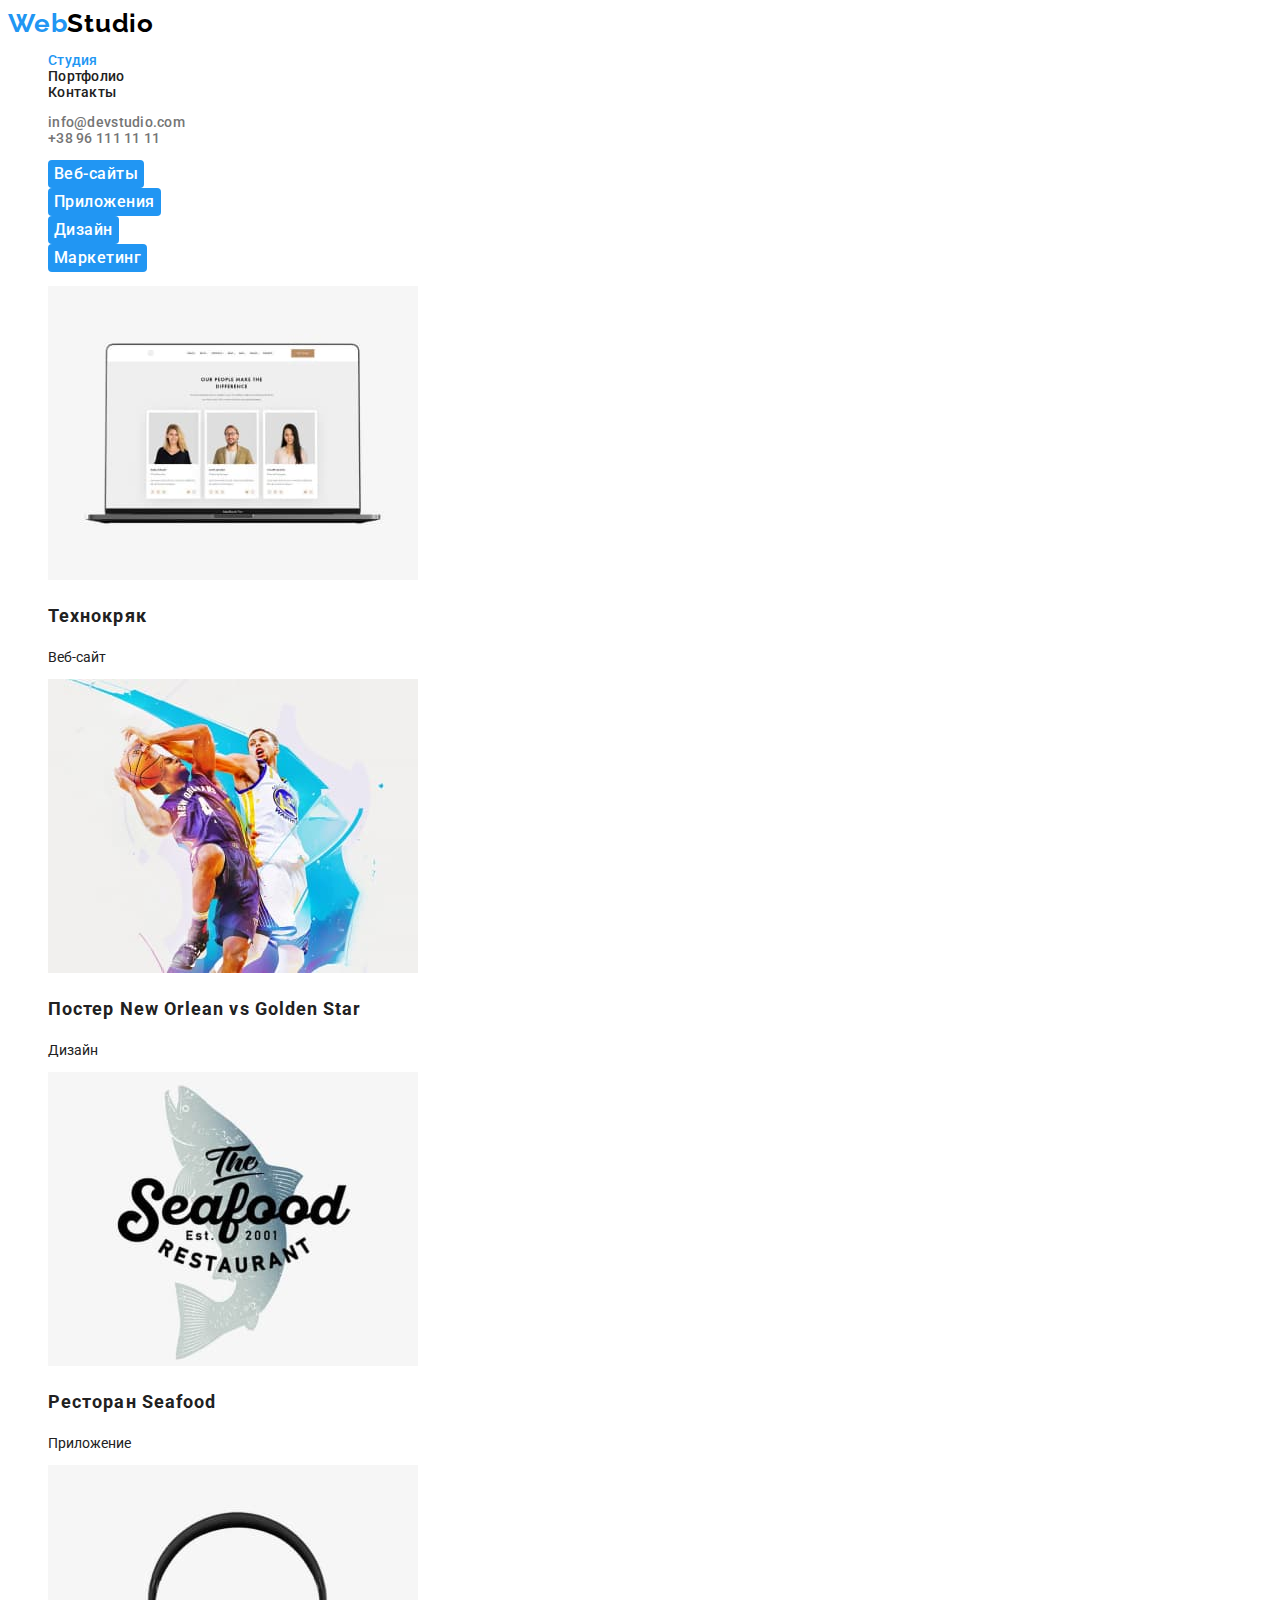
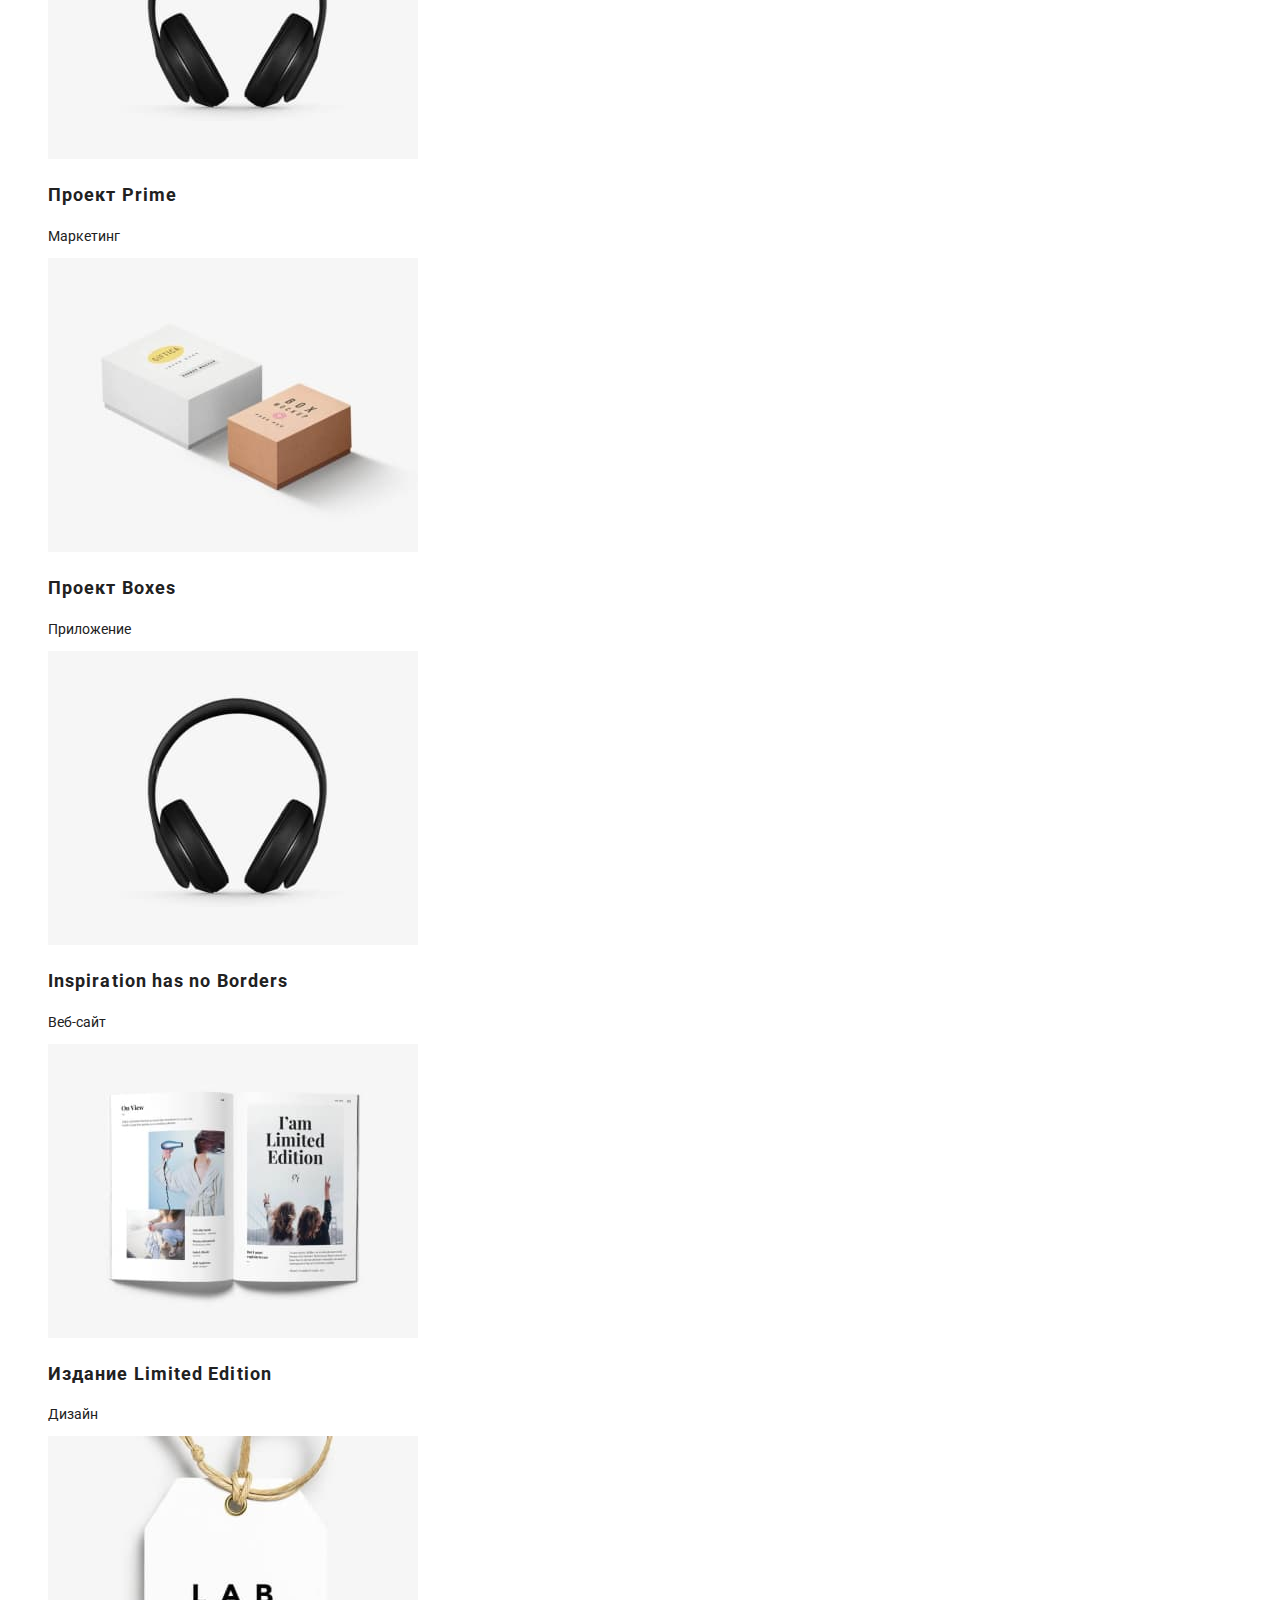
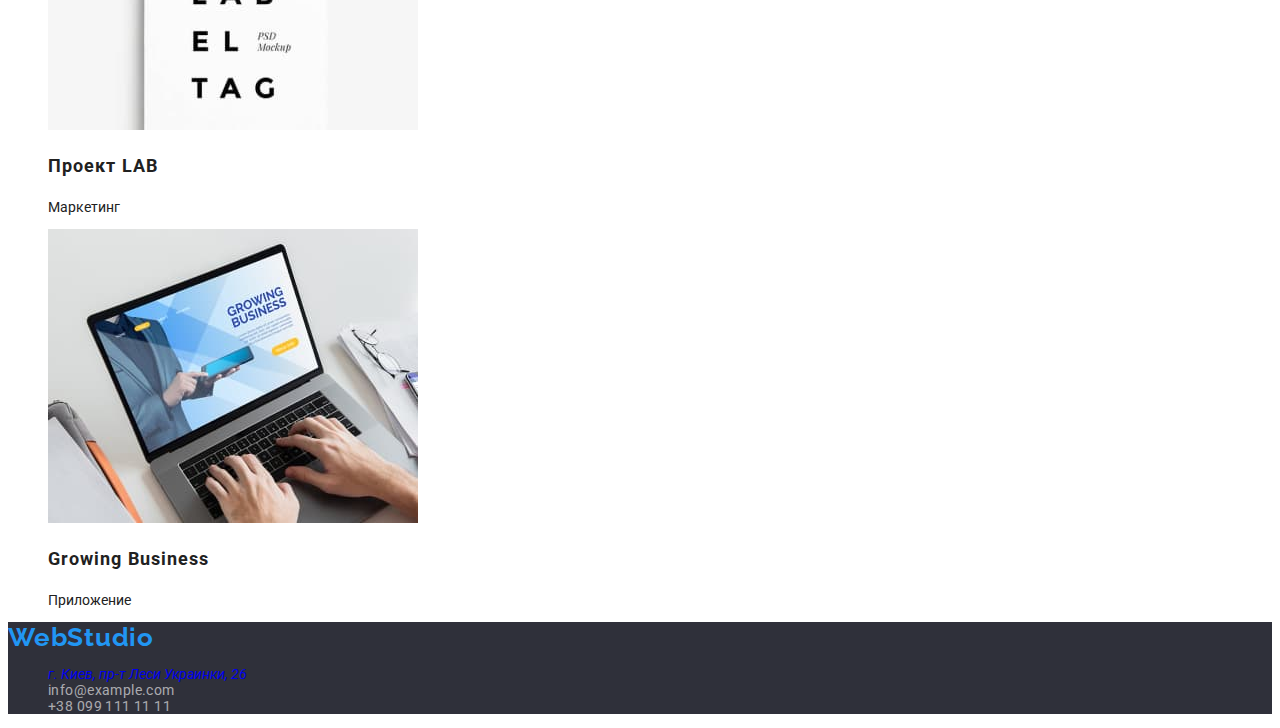
==== portfolio.html @ 606240d0 "hw" ====
<!DOCTYPE html>
<html lang="ru">
<head>
<meta charset="UTF-8">
<meta http-equiv="X-UA-Compatible" content="IE=edge">
<meta name="viewport" content="width=device-width, initial-scale=1.0">
<title>WebStudio</title>
<link rel="preconnect" href="https://fonts.googleapis.com">
<link rel="preconnect" href="https://fonts.gstatic.com" crossorigin>
<link href="https://fonts.googleapis.com/css2?family=Raleway:wght@700&family=Roboto:wght@400;500;700;900&display=swap"
    rel="stylesheet">

<link rel="stylesheet" href="./css/styles.css">
</head>
<body>
    <!--Header-->
<header class="page-heder">
        <nav class="page-nav">
            <a class="link logo" href="" lang="en">Web<span class="logo-color">Studio</span></a>
            <ul class="menu list">
                <li class="menu-item">
                    <a class="menu-link link current" href="./index.html">Студия</a>
                </li>
                <li class="menu-item">
                    <a class="menu-link link" href="./portfolio.html">Портфолио</a>
                </li>
                <li class="menu-item">
                    <a class="menu-link link" href="">Контакты</a>
                </li>
            </ul>
        </nav>
        <ul class="list">
            <li class=""><a class="contact link" href="mailto:info@devstudio.com">info@devstudio.com</a></li>
            <li class=""><a class="contact link" href="tel:38961111111">+38 96 111 11 11</a></li>
        </ul>
</header>
<!-- ========== PORTFOLIO ==========-->
    <main>
        <section>
            <h1 hidden>portfolio</h1>
            <ul class="list">
                <li><button type="button" class="current push-button">Веб-сайты</button></li>
                <li><button type="button" class="current push-button">Приложения</button></li>
                <li><button type="button" class="current push-button">Дизайн</button></li>
                <li><button type="button" class="current push-button">Маркетинг</button></li>
            </ul>
            <ul class="list">
                <li class="portfolio-blocks">
                    <img src="./images/our_services/web_site_techno_kryak.jpg" alt="Веб-сайт Технокряк" width="370" height="294">
                    <h2 class="portfolio-list">Технокряк</h2>
                    <p class="portfolio-type">Веб-сайт</p>
                </li>
                <li class="portfolio-blocks">
                    <img src="./images/our_services/design_poster_basket.jpg" alt="Постер баскетбол" width="370"
                        height="294">
                    <h2 class="portfolio-list">Постер New Orlean vs Golden Star</h2>
                    <p class="portfolio-type">Дизайн</p>
                </li>
                <li class="portfolio-blocks">
                    <img src="./images/our_services/project_restorant_seafood.jpg" alt="Ресторан Сиафуд" width="370" height="294">
                    <h2 class="portfolio-list">Ресторан Seafood</h2>
                    <p class="portfolio-type">Приложение</p>
                </li>
                <li class="portfolio-blocks">
                    <img src="./images/our_services/marketing_project_prime.jpg" alt="Проект Прайм" width="370" height="294">
                    <h2 class="portfolio-list">Проект Prime</h2>
                    <p class="portfolio-type">Маркетинг</p>
                </li>
                <li class="portfolio-blocks">
                    <img src="./images/our_services/project_boxes.jpg" alt="Проект Боксис" width="370" height="294">
                    <h2 class="portfolio-list">Проект Boxes</h2>
                    <p class="portfolio-type">Приложение</p>
                </li>
                <li class="portfolio-blocks">
                    <img src="./images/our_services/marketing_project_prime.jpg" alt="Сайт Вдохновение" width="370"
                        height="294">
                    <h2 class="portfolio-list">Inspiration has no Borders</h2>
                    <p class="portfolio-type">Веб-сайт</p>
                </li>
                <li class="portfolio-blocks">
                    <img src="./images/our_services/design_edition_limited.jpg" alt="Книга Лимитед Едишин" width="370" height="294">
                    <h2 class="portfolio-list">Издание Limited Edition</h2>
                    <p class="portfolio-type">Дизайн</p>
                </li>
                <li class="portfolio-blocks">
                    <img src="./images/our_services/marketing_project_lab.jpg" alt="Проект Лаб" width="370" height="294">
                    <h2 class="portfolio-list">Проект LAB</h2>
                    <p class="portfolio-type">Маркетинг</p>
                </li>
                <li class="portfolio-blocks">
                    <img src="./images/our_services/project_growing_business.jpg" alt="Приложение для бизнес" width="370"
                        height="294">
                    <h2 class="portfolio-list">Growing Business</h2>
                    <p class="portfolio-type">Приложение</p>
                </li>
            </ul>
        </section>
    </main>
    <footer class="page-footer">
        <a class="link logo" href="./index.html" lang="en">Web<span class="studio-white">Studio</span></a>
        <address class="address-components">
            <ul class="list">
                <li><a class="footer-address link" href="https://goo.gl/maps/ySgqBW9JZVTuz7Hg9" target="_blank"
                        rel="noopener noreferrer">г.
                        Киев, пр-т Леси
                        Украинки, 26</a></li>
                <li><a class="contact-footer link" href="mailto:info@example.com">info@example.com</a></li>
                <li><a class="contact-footer link" href="tel:+380991111111">+38 099 111 11 11</a></li>
            </ul>
        </address>
    </footer>
</body>

</html>
---- css/styles.css ----
:root { 
    --fon-color:#2196F3;
   --tekst-color:#212121;
  --coment-color:#757575;
  --hero-color: #2F303A;
  --title-color: #FFFFFF;
}
.list {
    list-style: none;
}
.link {
    text-decoration: none;
}
body {
    font-family: "Roboto", sans-serif;
    font-size: 14px;
    color: #212121;
}
   /*=========Header=====*/
.logo {
    font-family: 'Raleway', sans-serif;
    font-weight: 700;
    font-size: 26px;
    line-height: 1,19px;
    
    letter-spacing: 0.03em;
    color:var(--fon-color);
}
.logo-color {
    color:#000000
}
.menu-link{
    font-weight: 500;
    line-height: 1,14px;
    letter-spacing: 0.02em;
    
    color:var(--tekst-color);
}
.menu-link:hover,
.menu-link:focus {
    color:var(--fon-color);
}
.contact {
    font-weight: 500;
    line-height: 1,14px;
    letter-spacing: 0.02em;
    color: var(--coment-color);
}
.contact:hover,
.contact:focus {
color:var(--fon-color);
}
.current {
    color:var(--fon-color);
}

/*=========================HERO====================*/
.hero {
    background:var(--hero-color);

}
.article__title {
    font-weight: 900;
    font-size: 44px;
    line-height: 1,36px;

    text-align: center;
    letter-spacing: 0.06em;
    text-transform: uppercase;
    color:var(--title-color);

}
.modal-btn {
    font-family: inherit;
    font-weight: 700;
    font-size: 16px;
    line-height: 1,86px;
    
    letter-spacing: 0.06em;
    color:var(--title-color);
    cursor: pointer;
    background: #2196F3;
    box-shadow: 0px 4px 4px rgba(0, 0, 0, 0.15);
    border-radius: 4px;
    border: 0;
}
.modal-btn:hover,
.modal-btn:focus {
background: #188ce8;
}

/*========Menu SITE=======*/
.heading {
    font-weight: 700;
    line-height: 1.14;
    letter-spacing: 0.03em;
    text-transform: uppercase;
    color: var(--tekst-color);
}
.content {
    font-weight: 400;
    line-height: 1.71%;
    letter-spacing: 0.03em;
    color: var(--coment-color);
}

/*========What we do======*/
.short-title {
    font-weight: 700;
    font-size: 36px;
    line-height: 1.17;
    letter-spacing: 0.03em;
    color: var(--tekst-color);

}
/* ========== TEAM ==========*/
.team {
    background:#F5F4FA;
}
.job-position {
    font-weight: 500;
    font-size: 16px;
    line-height: 1.19;
    text-align: center;
    letter-spacing: 0.03em;
    color: var(--tekst-color);
}
.job-title {
    font-weight: 400;
    font-size: 16px;
    line-height: 1.19;
    text-align: center;
    letter-spacing: 0.03em;
    color: var(--coment-color);
}
.team-list{
    background: var(--title-color);
    box-shadow: 0px 1px 3px rgba(0, 0, 0, 0.12), 0px 1px 1px 
    rgba(0, 0, 0, 0.14),
    0px 2px 1px rgba(0, 0, 0, 0.2);
    border-radius: 0px 0px 4px 4px;
}
/*========footer==========*/
.page-footer {
background: var(--hero-color);
}
.logo-color-w {
color: var(--title-color);
}
.adress-footer {
    font-style: normal;
    font-weight: 400;
    line-height: 1,71px;
    letter-spacing: 0.03em;
    color:var(--title-color);

}
.contact-footer {
    font-style: normal;
    font-weight: 400;
    line-height: 1,71px;
    letter-spacing: 0.03em;
    color: rgba(255, 255, 255, 0.6);


}
/* ========== PORTFOLIO ==========*/
.push-button {
    font-family: "Roboto", sans-serif;
    font-weight: 500;
    font-size: 16px;
    line-height: 1.63;
    text-align: center;
    letter-spacing: 0.03em;
    color: var(--accent-color);
    background: var(--back-color);
    border-radius: 4px;
    border: 0;
    cursor: pointer;
}
.push-button:hover,
.push-button,:focus {
    color:var(--title-color);
    background:var(--fon-color);
}
.portfolio-list {
    font-weight: 700;
    font-size: 18px;
    line-height: 2;
    letter-spacing: 0.06em;
    color: var(--tekst-color);
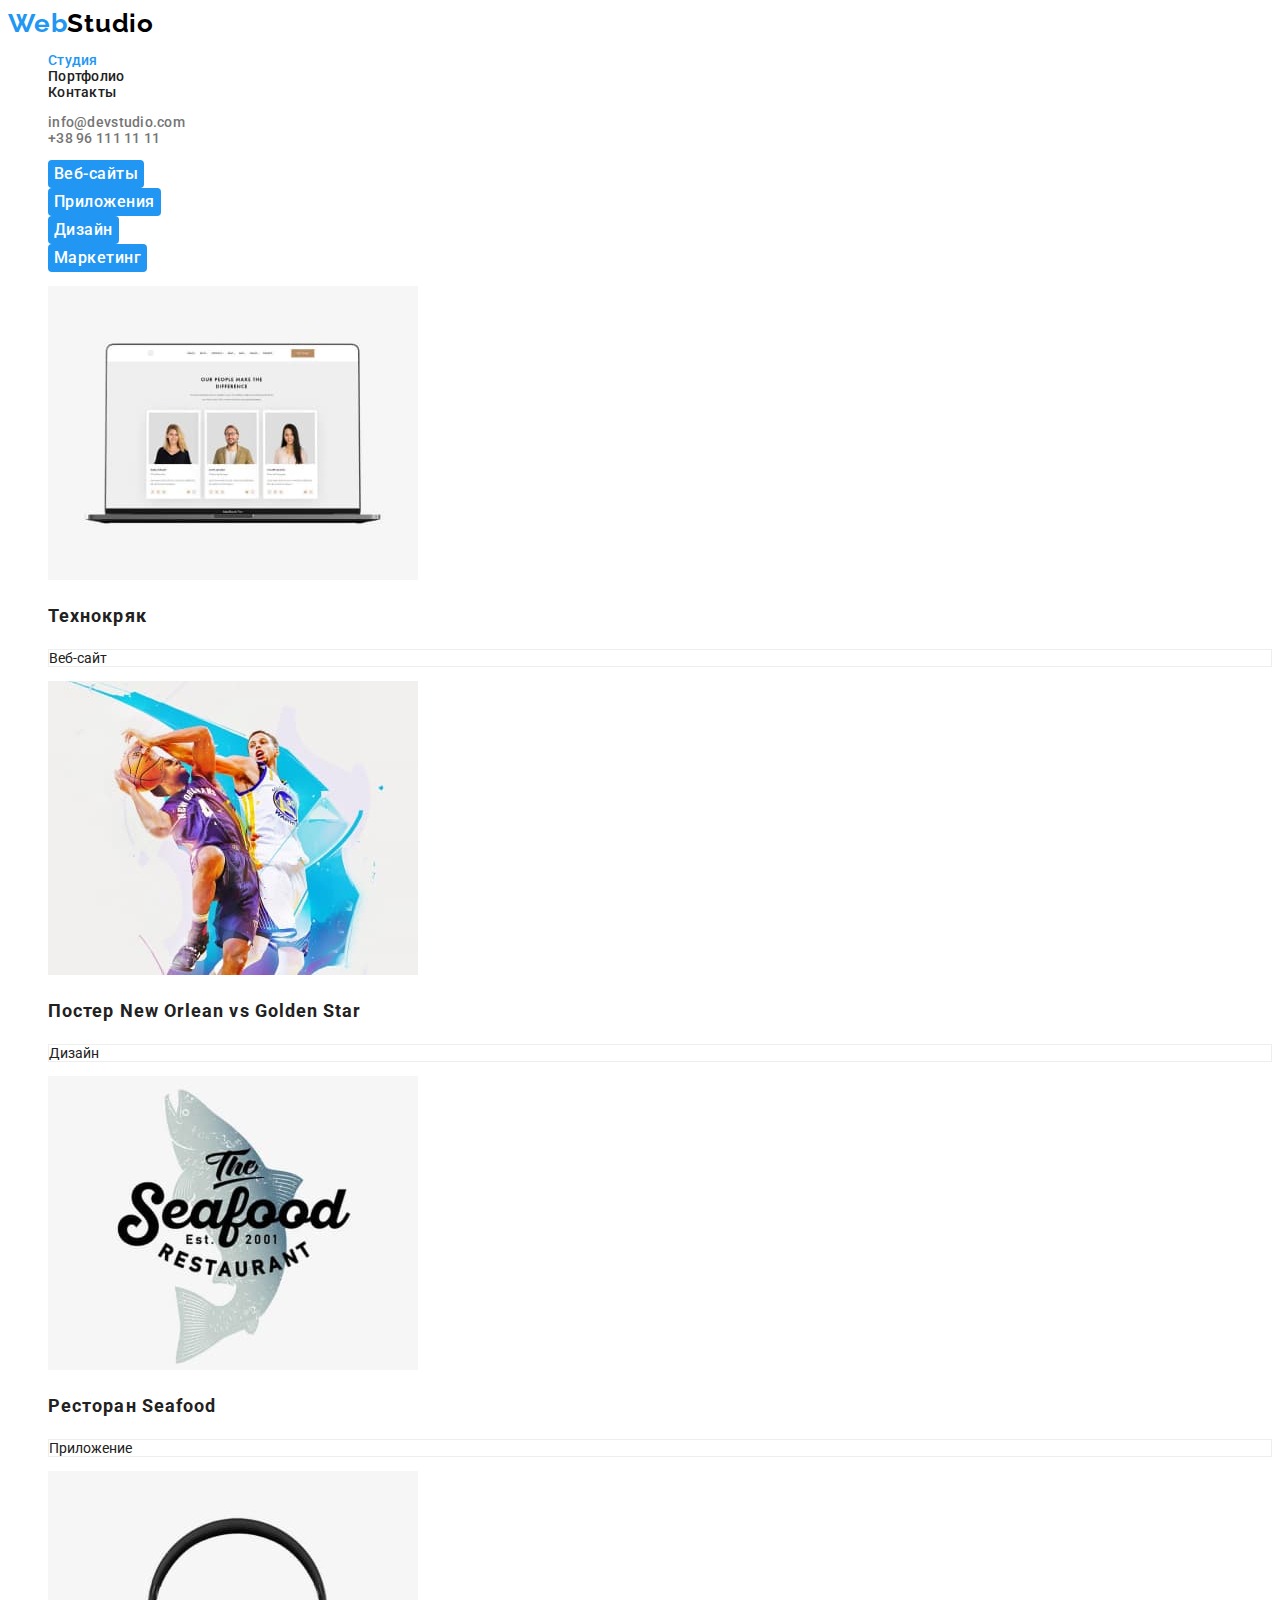
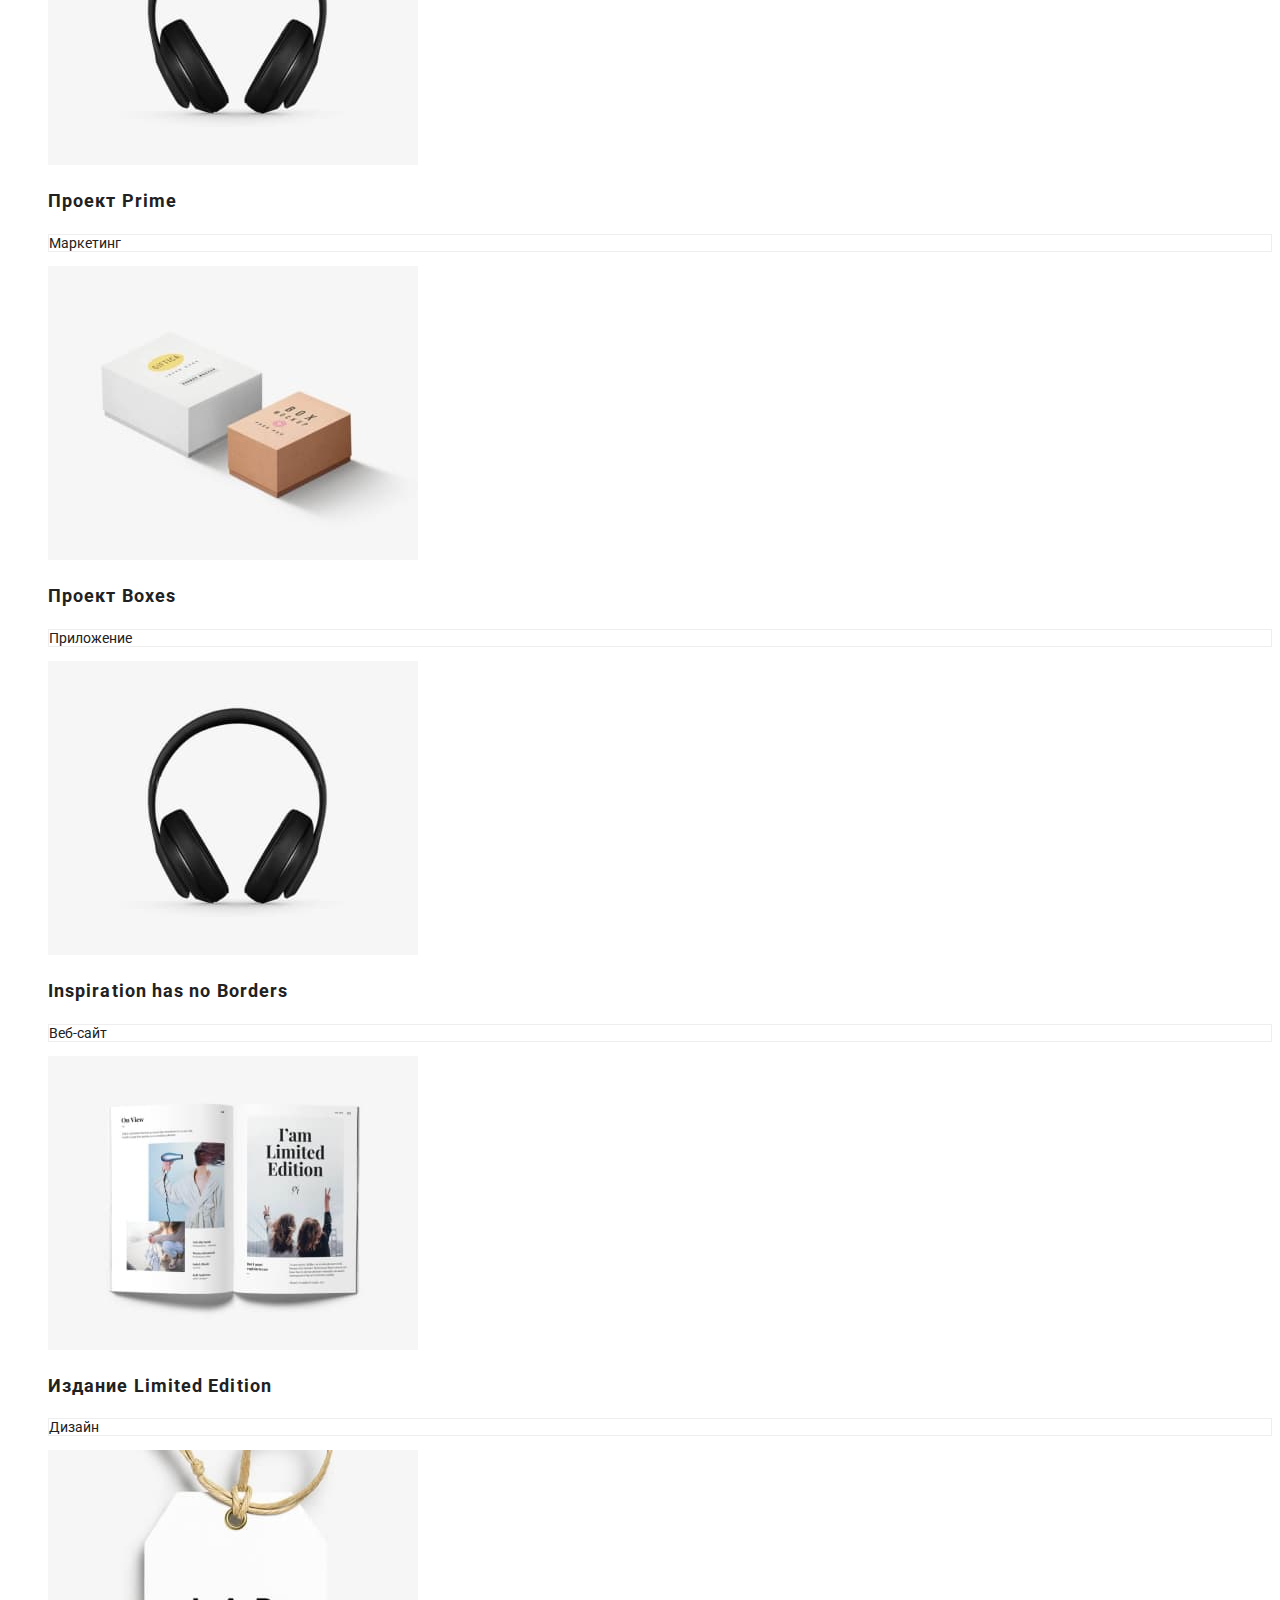
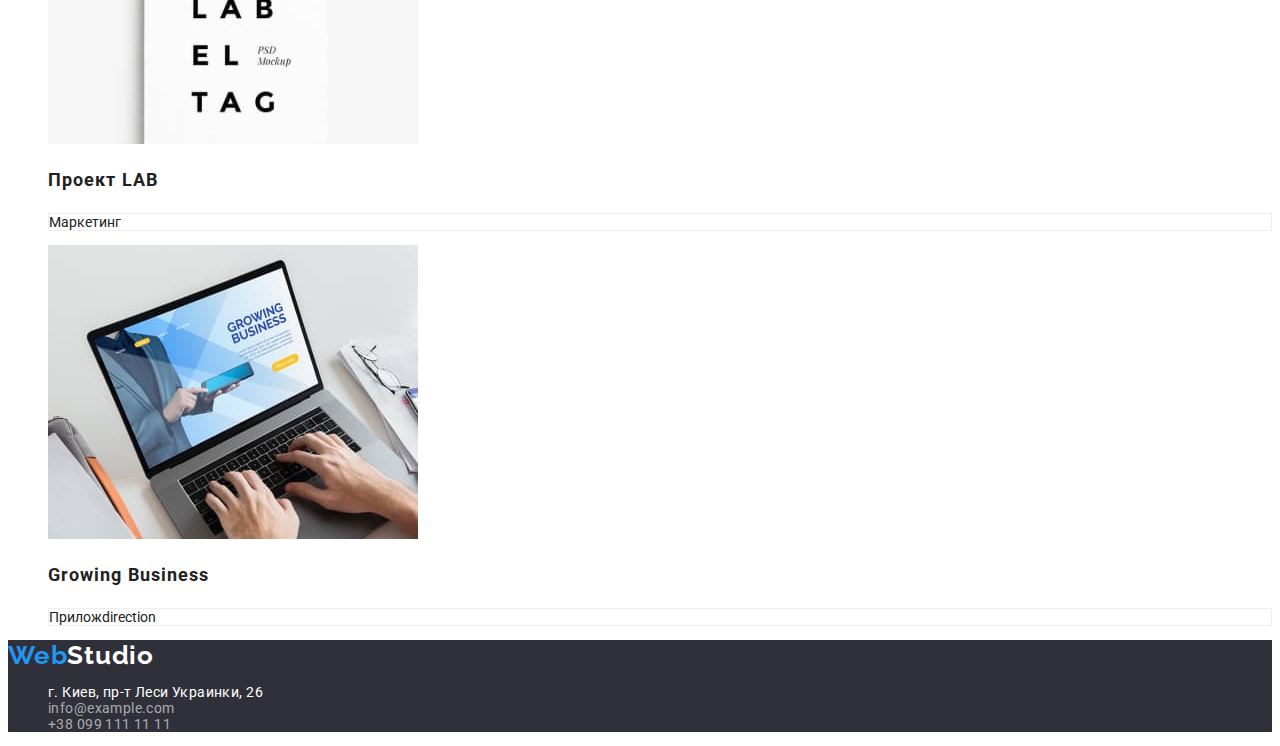
==== commit 7f9a8ecf: "hw" ====
--- a/portfolio.html
+++ b/portfolio.html
@@ -48,67 +48,67 @@
                 <li class="portfolio-blocks">
                     <img src="./images/our_services/web_site_techno_kryak.jpg" alt="Веб-сайт Технокряк" width="370" height="294">
                     <h2 class="portfolio-list">Технокряк</h2>
-                    <p class="portfolio-type">Веб-сайт</p>
+                    <p class="portfolio-direction">Веб-сайт</p>
                 </li>
                 <li class="portfolio-blocks">
                     <img src="./images/our_services/design_poster_basket.jpg" alt="Постер баскетбол" width="370"
                         height="294">
                     <h2 class="portfolio-list">Постер New Orlean vs Golden Star</h2>
-                    <p class="portfolio-type">Дизайн</p>
+                    <p class="portfolio-direction">Дизайн</p>
                 </li>
                 <li class="portfolio-blocks">
                     <img src="./images/our_services/project_restorant_seafood.jpg" alt="Ресторан Сиафуд" width="370" height="294">
                     <h2 class="portfolio-list">Ресторан Seafood</h2>
-                    <p class="portfolio-type">Приложение</p>
+                    <p class="portfolio-direction">Приложение</p>
                 </li>
                 <li class="portfolio-blocks">
                     <img src="./images/our_services/marketing_project_prime.jpg" alt="Проект Прайм" width="370" height="294">
                     <h2 class="portfolio-list">Проект Prime</h2>
-                    <p class="portfolio-type">Маркетинг</p>
+                    <p class="portfolio-direction">Маркетинг</p>
                 </li>
                 <li class="portfolio-blocks">
                     <img src="./images/our_services/project_boxes.jpg" alt="Проект Боксис" width="370" height="294">
                     <h2 class="portfolio-list">Проект Boxes</h2>
-                    <p class="portfolio-type">Приложение</p>
+                    <p class="portfolio-direction">Приложение</p>
                 </li>
                 <li class="portfolio-blocks">
                     <img src="./images/our_services/marketing_project_prime.jpg" alt="Сайт Вдохновение" width="370"
                         height="294">
                     <h2 class="portfolio-list">Inspiration has no Borders</h2>
-                    <p class="portfolio-type">Веб-сайт</p>
+                    <p class="portfolio-direction">Веб-сайт</p>
                 </li>
                 <li class="portfolio-blocks">
                     <img src="./images/our_services/design_edition_limited.jpg" alt="Книга Лимитед Едишин" width="370" height="294">
                     <h2 class="portfolio-list">Издание Limited Edition</h2>
-                    <p class="portfolio-type">Дизайн</p>
+                    <p class="portfolio-direction">Дизайн</p>
                 </li>
                 <li class="portfolio-blocks">
                     <img src="./images/our_services/marketing_project_lab.jpg" alt="Проект Лаб" width="370" height="294">
                     <h2 class="portfolio-list">Проект LAB</h2>
-                    <p class="portfolio-type">Маркетинг</p>
+                    <p class="portfolio-direction">Маркетинг</p>
                 </li>
                 <li class="portfolio-blocks">
                     <img src="./images/our_services/project_growing_business.jpg" alt="Приложение для бизнес" width="370"
                         height="294">
                     <h2 class="portfolio-list">Growing Business</h2>
-                    <p class="portfolio-type">Приложение</p>
+                    <p class="portfolio-direction">Приложdirection</p>
                 </li>
             </ul>
         </section>
     </main>
-    <footer class="page-footer">
-        <a class="link logo" href="./index.html" lang="en">Web<span class="studio-white">Studio</span></a>
-        <address class="address-components">
-            <ul class="list">
-                <li><a class="footer-address link" href="https://goo.gl/maps/ySgqBW9JZVTuz7Hg9" target="_blank"
-                        rel="noopener noreferrer">г.
-                        Киев, пр-т Леси
-                        Украинки, 26</a></li>
-                <li><a class="contact-footer link" href="mailto:info@example.com">info@example.com</a></li>
-                <li><a class="contact-footer link" href="tel:+380991111111">+38 099 111 11 11</a></li>
-            </ul>
-        </address>
-    </footer>
+<footer class="page-footer">
+    <a class="link logo" href="./index.html" lang="en">Web<span class="logo-color-w">Studio</span></a>
+    <address>
+        <ul class="list">
+            <li>
+                <a class="link adress-footer" href="https://goo.gl/maps/pCUZM3j9BdXvzVT58" target="_blank"
+                    referrerpolicy="">г.
+                    Киев, пр-т Леси Украинки, 26</a>
+            </li>
+            <li class=""> <a class="contact-footer link" href="mailto:info@example.com">info@example.com</a></li>
+            <li class=""> <a class="contact-footer link" href="tel:+380991111111">+38 099 111 11 11</a></li>
+        </ul>
+    </address>
+</footer>
 </body>
-
 </html>
--- a/css/styles.css
+++ b/css/styles.css
@@ -189,3 +189,13 @@
     line-height: 2;
     letter-spacing: 0.06em;
     color: var(--tekst-color);
+}
+.portfolio-direction {
+background:var(--title-color);
+    border: 1px solid #eeeeee;
+}
+button .current {
+    color: var(--title-color);
+    background: var(--fon-color);
+}
+
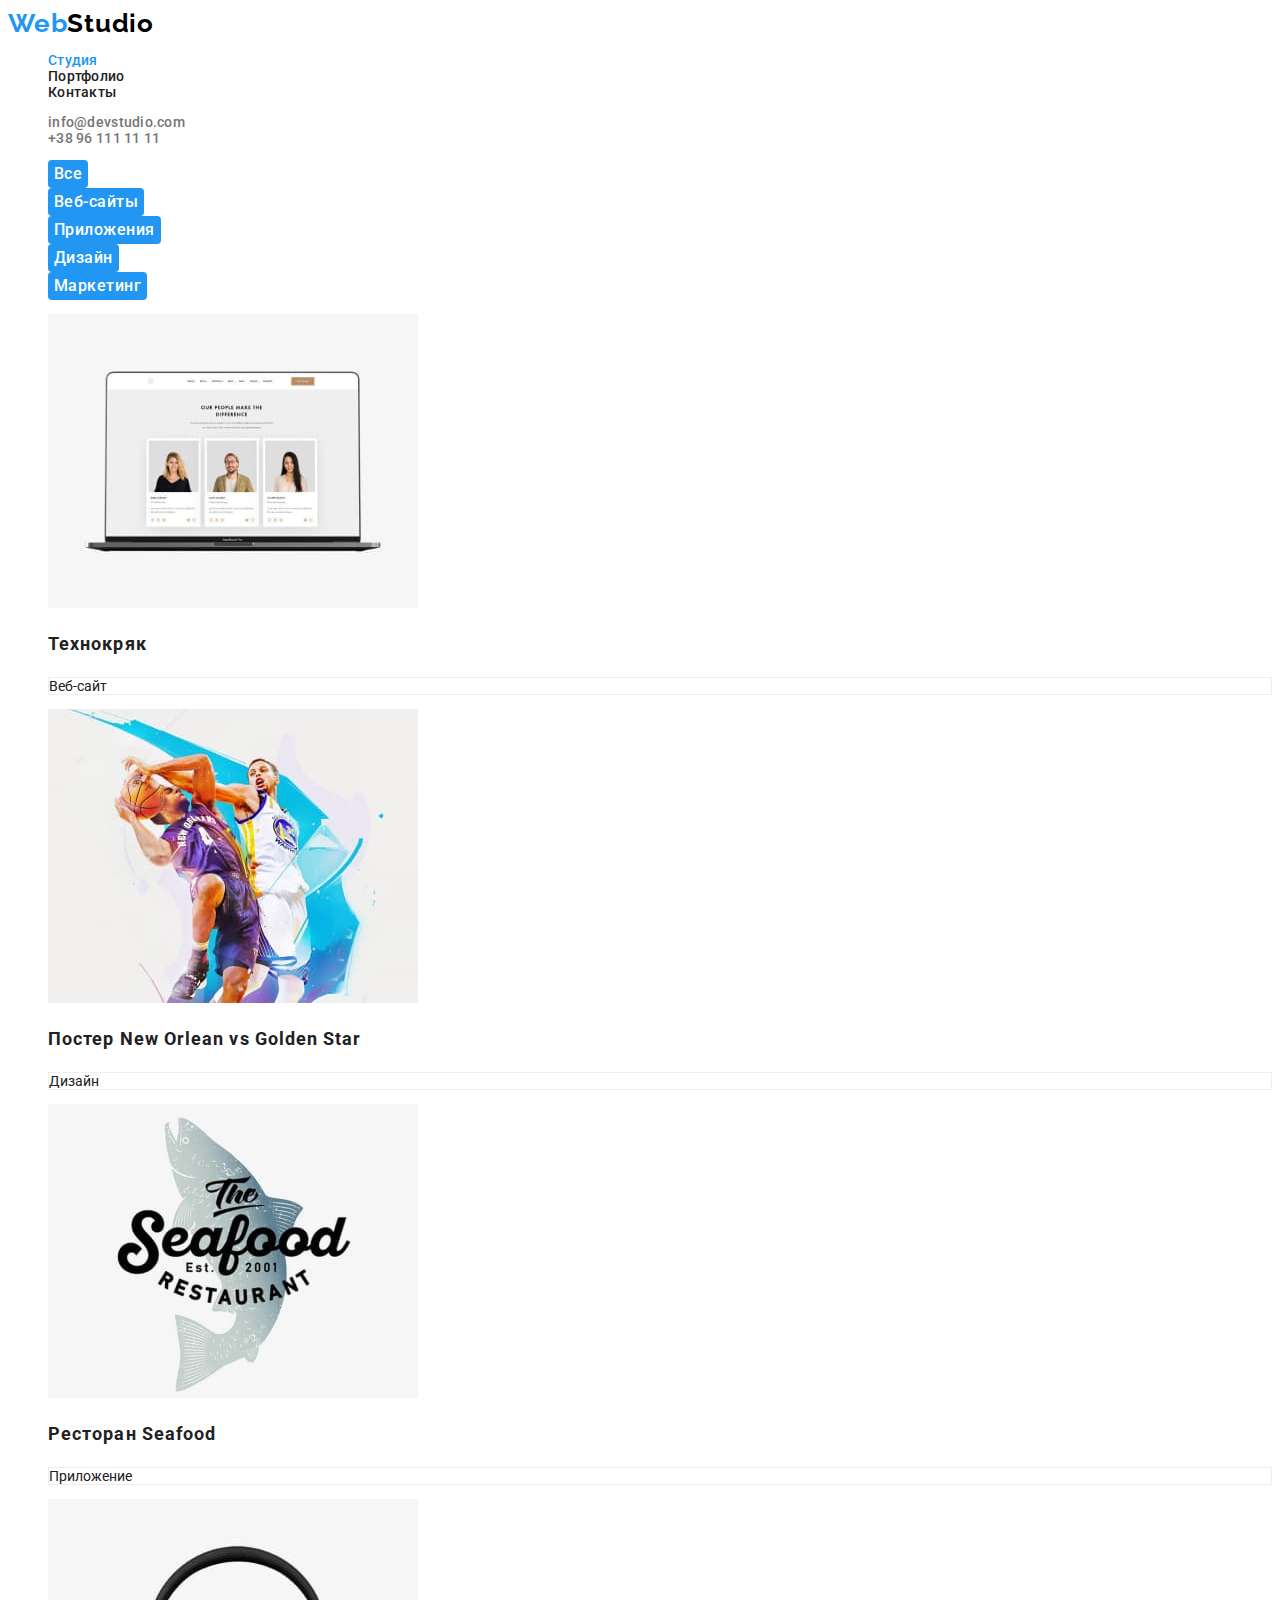
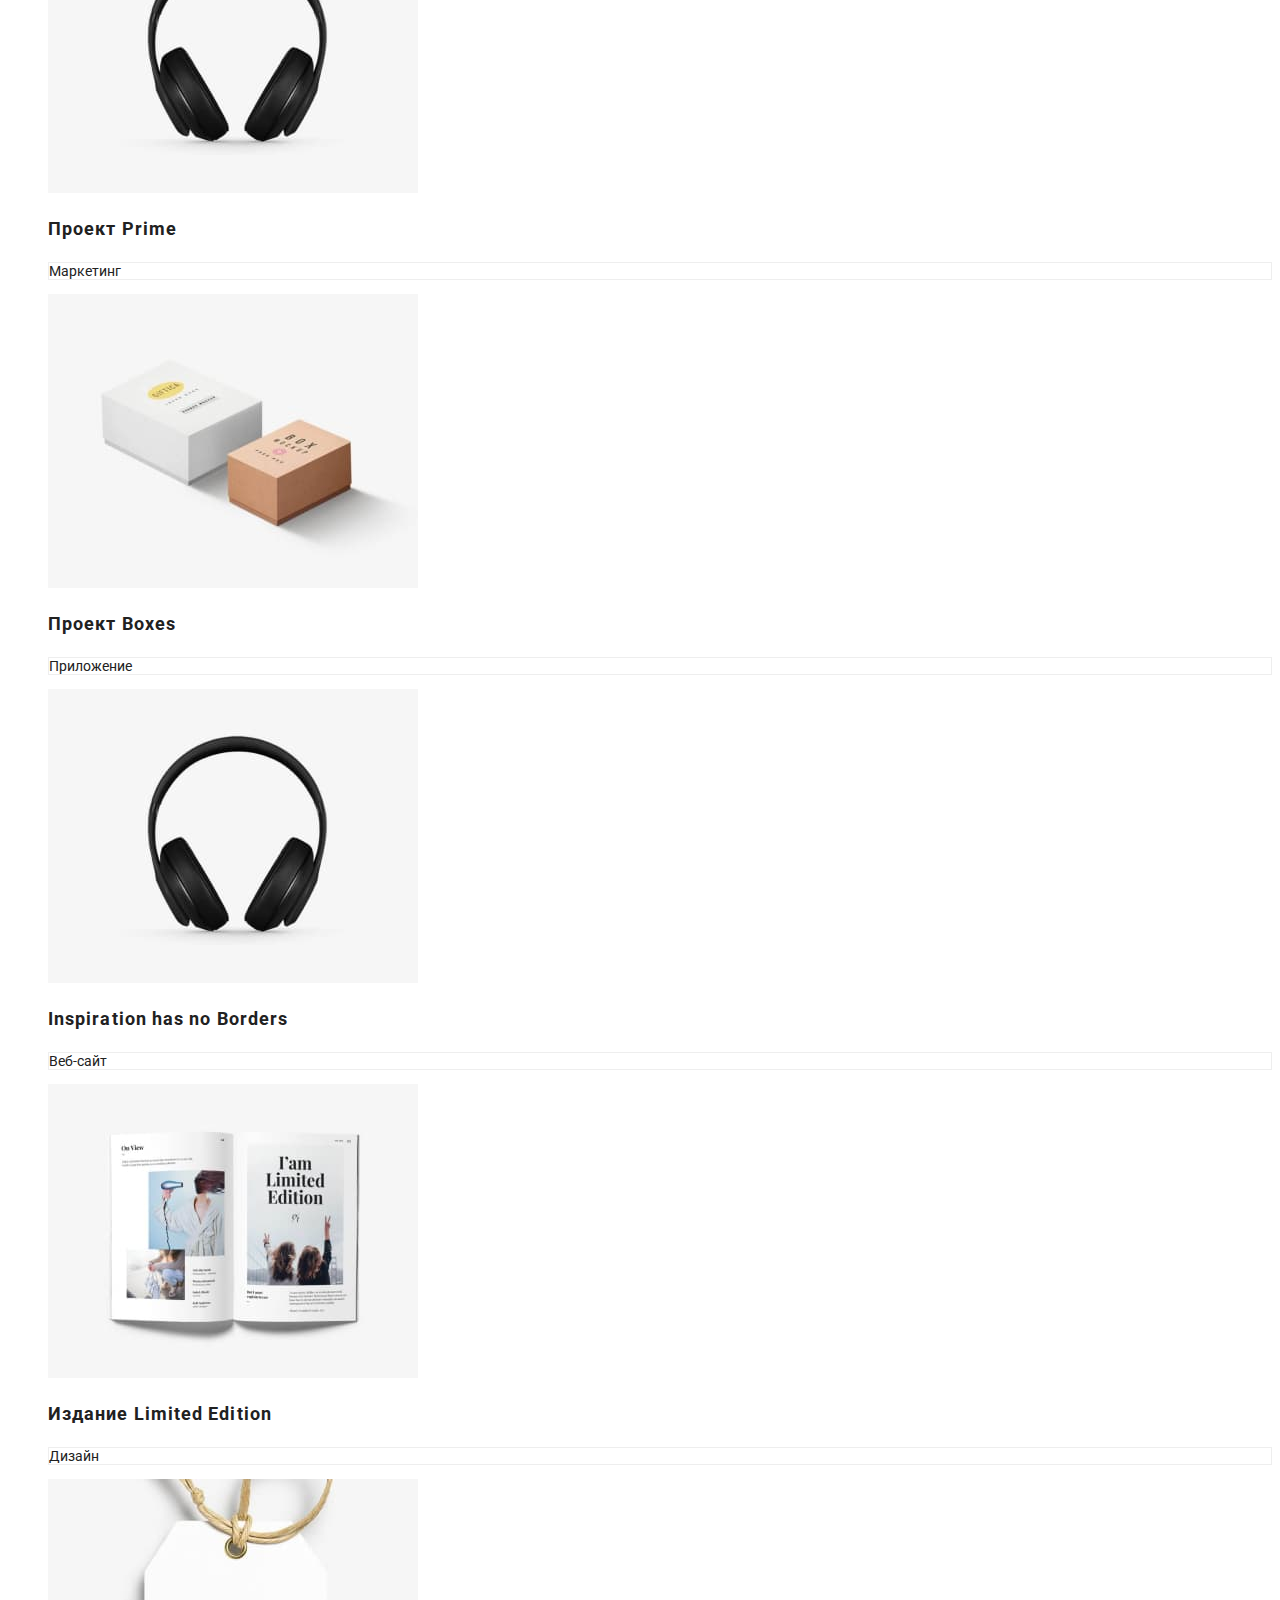
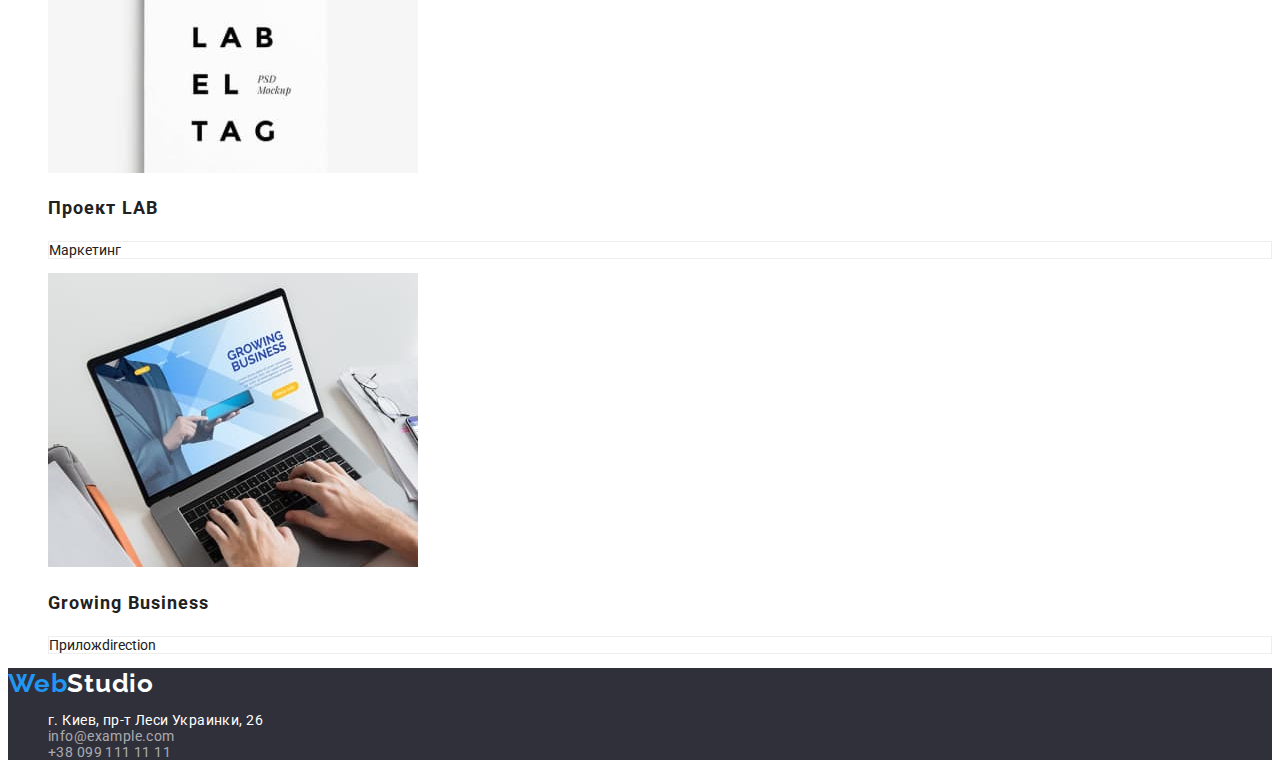
==== commit ed8512c7: "hw" ====
--- a/portfolio.html
+++ b/portfolio.html
@@ -39,6 +39,7 @@
         <section>
             <h1 hidden>portfolio</h1>
             <ul class="list">
+                <li><button type="button" class="current push-button">Все</button></li>
                 <li><button type="button" class="current push-button">Веб-сайты</button></li>
                 <li><button type="button" class="current push-button">Приложения</button></li>
                 <li><button type="button" class="current push-button">Дизайн</button></li>
--- a/css/styles.css
+++ b/css/styles.css
@@ -2,8 +2,9 @@
     --fon-color:#2196F3;
    --tekst-color:#212121;
   --coment-color:#757575;
-  --hero-color: #2F303A;
+   --hero-color: #2F303A;
   --title-color: #FFFFFF;
+   --back-color: #f5f4fa;
 }
 .list {
     list-style: none;
@@ -162,7 +163,11 @@
     letter-spacing: 0.03em;
     color: rgba(255, 255, 255, 0.6);
 
-
+}
+
+ button .current {
+    color: #FFFFFF;
+    background: #2196F3;
 }
 /* ========== PORTFOLIO ==========*/
 .push-button {
@@ -172,8 +177,8 @@
     line-height: 1.63;
     text-align: center;
     letter-spacing: 0.03em;
-    color: var(--accent-color);
-    background: var(--back-color);
+    color:var(--tekst-color);
+    background:var(--back-color);
     border-radius: 4px;
     border: 0;
     cursor: pointer;
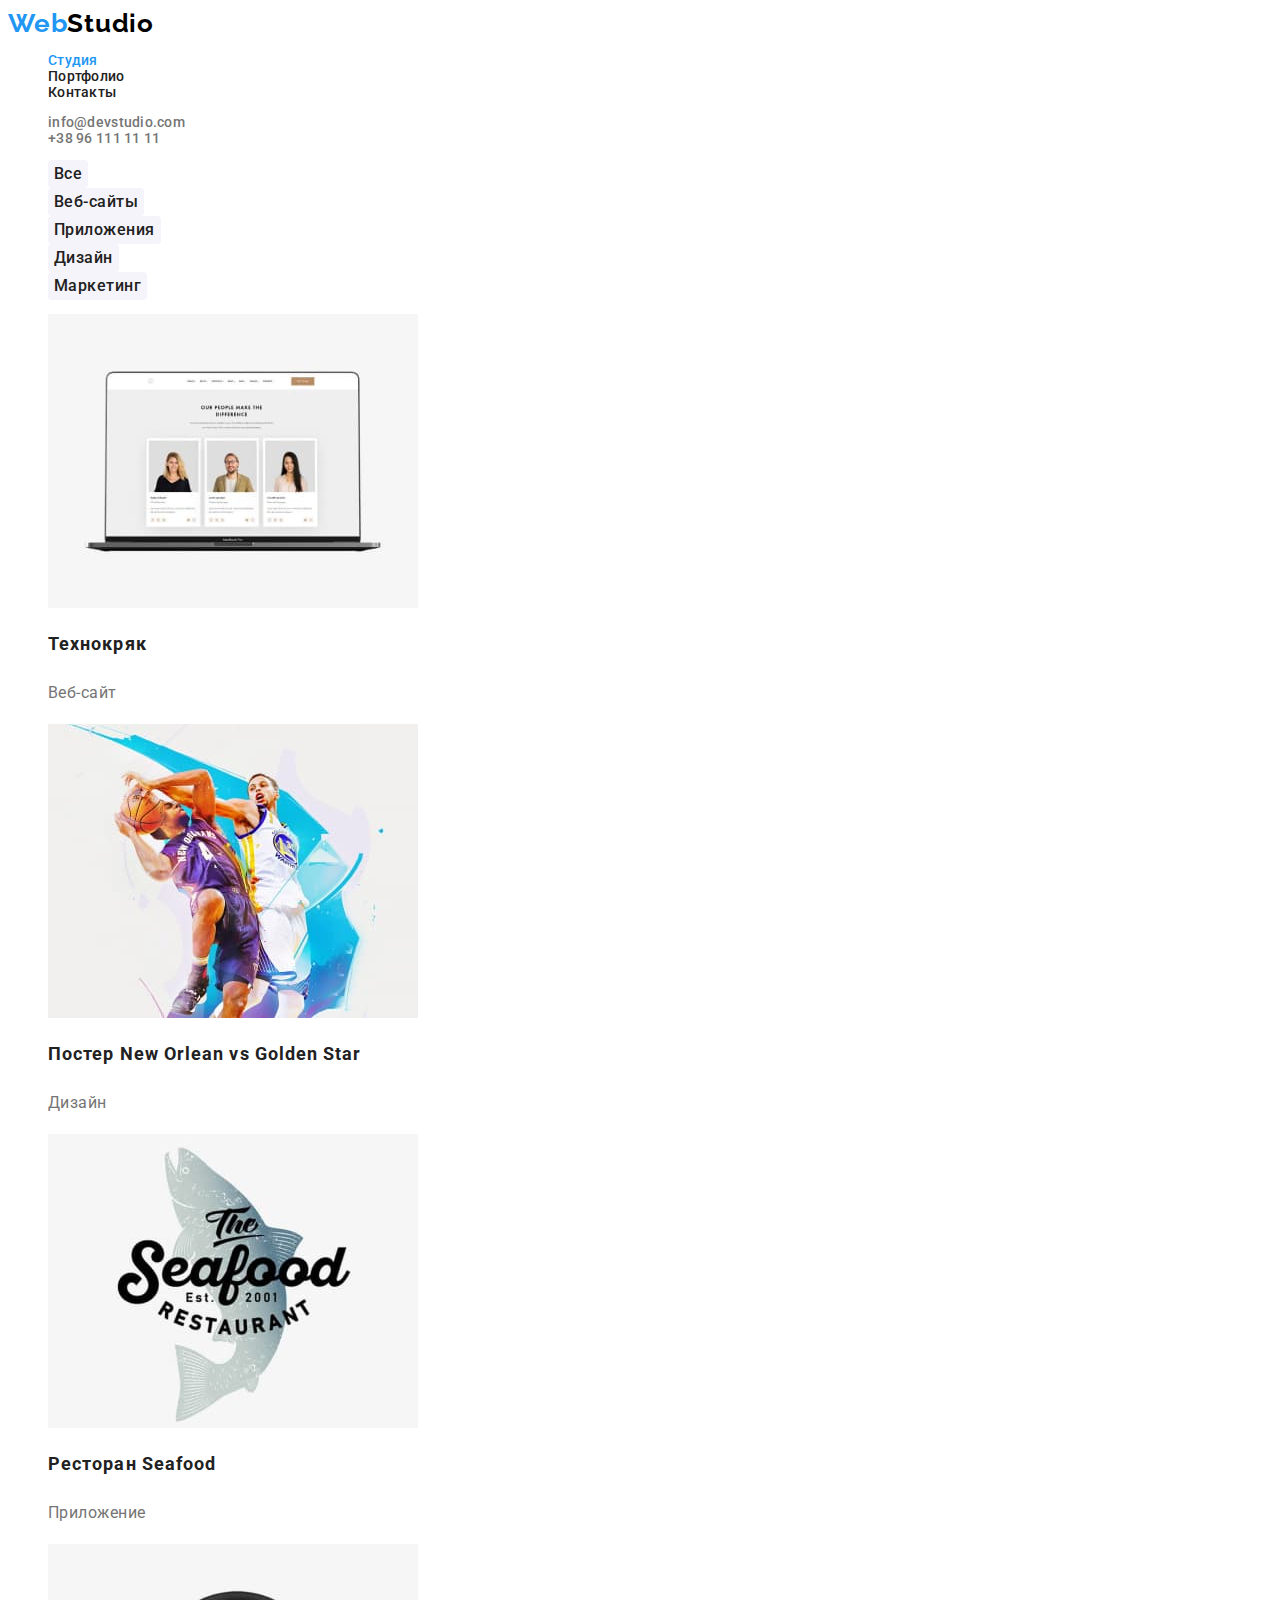
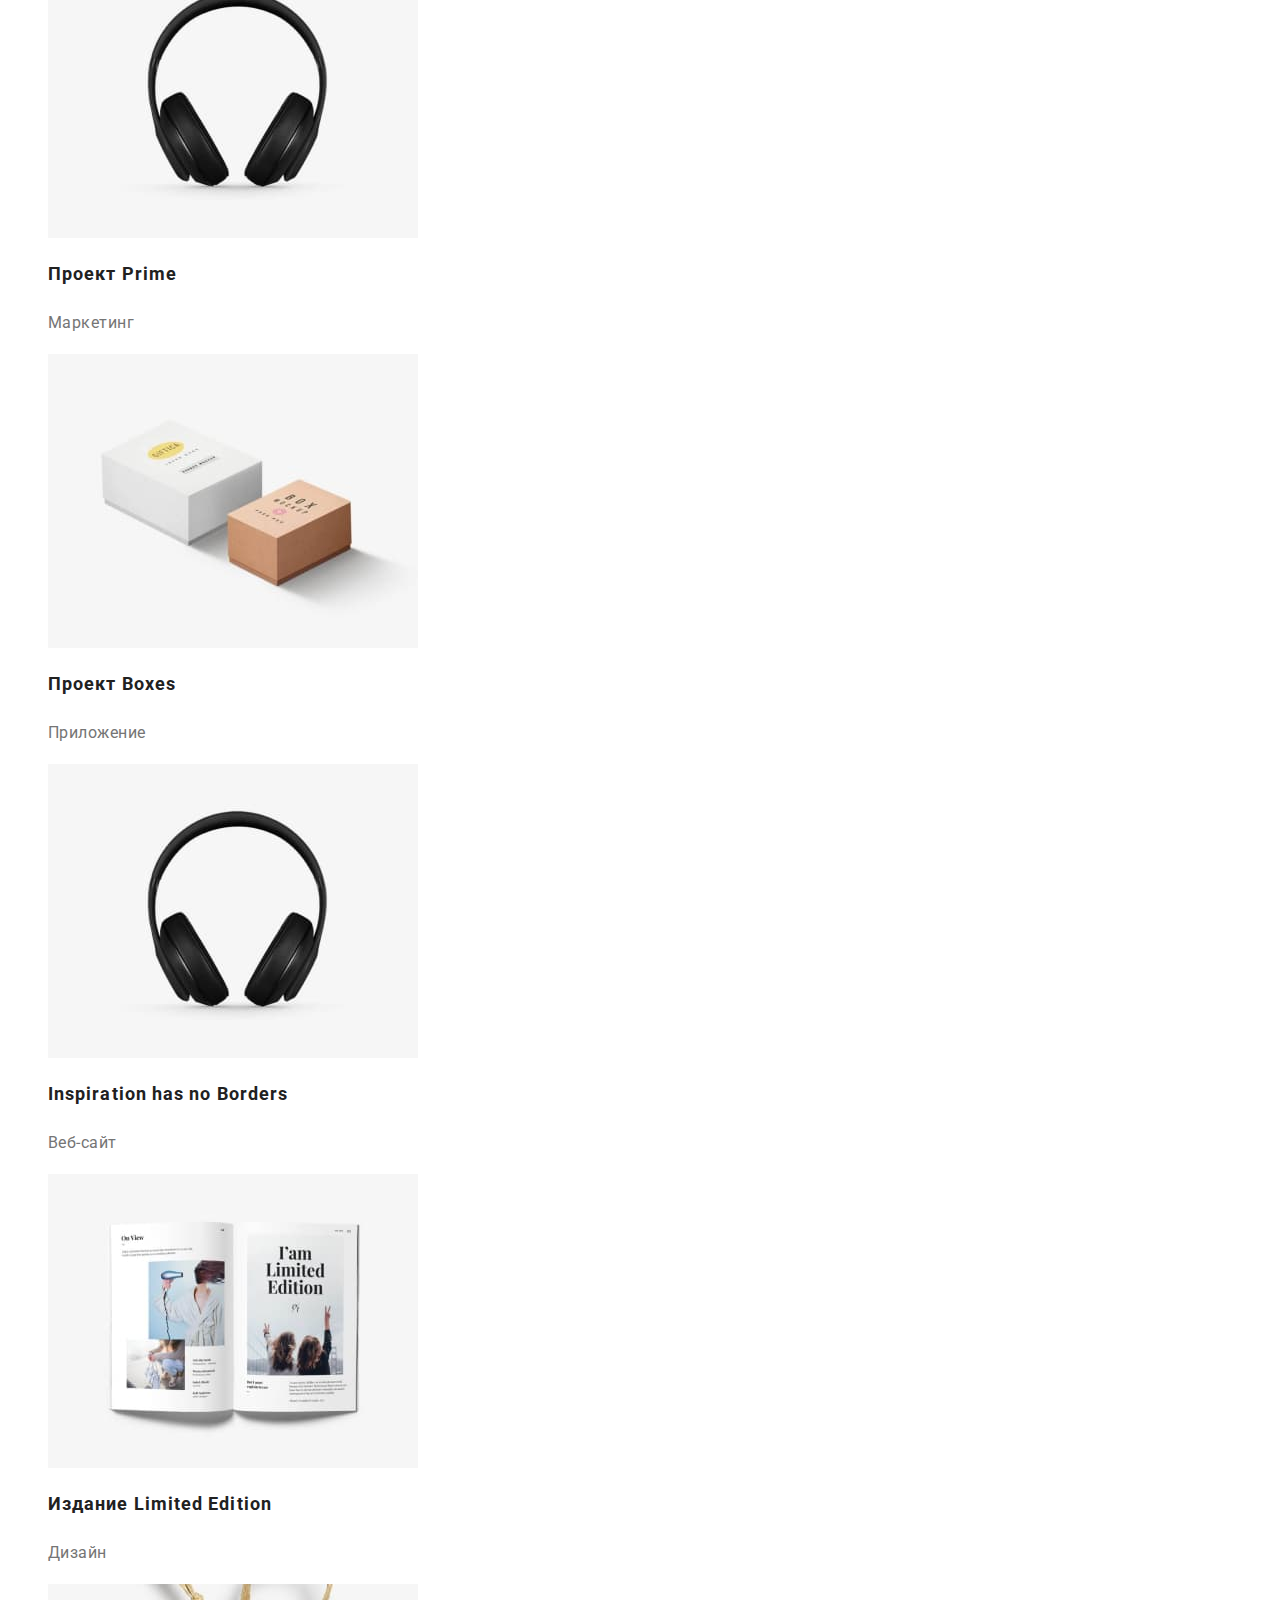
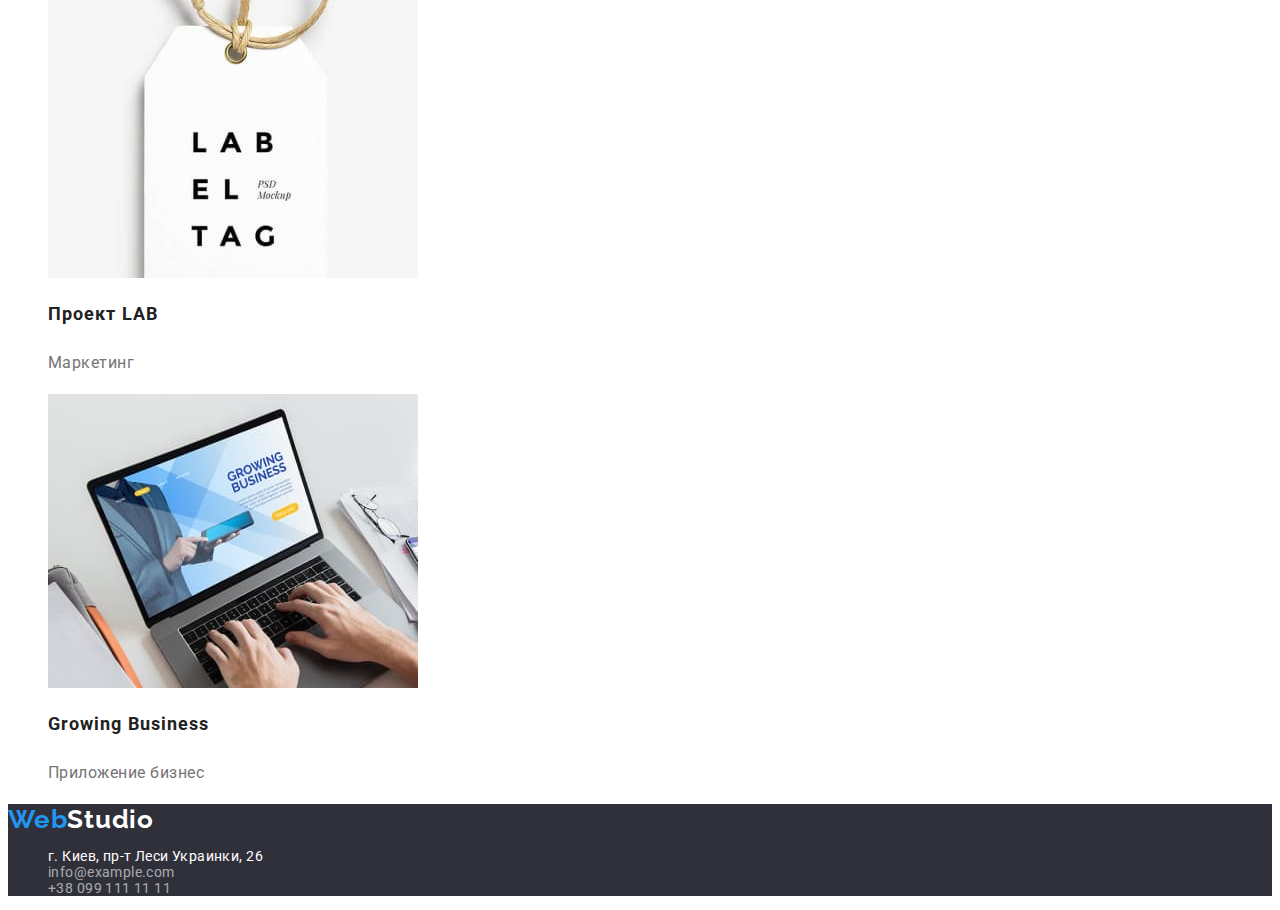
==== commit efc1a018: "hw" ====
--- a/portfolio.html
+++ b/portfolio.html
@@ -92,7 +92,7 @@
                     <img src="./images/our_services/project_growing_business.jpg" alt="Приложение для бизнес" width="370"
                         height="294">
                     <h2 class="portfolio-list">Growing Business</h2>
-                    <p class="portfolio-direction">Приложdirection</p>
+                    <p class="portfolio-direction">Приложение бизнес</p>
                 </li>
             </ul>
         </section>
--- a/css/styles.css
+++ b/css/styles.css
@@ -165,10 +165,6 @@
 
 }
 
- button .current {
-    color: #FFFFFF;
-    background: #2196F3;
-}
 /* ========== PORTFOLIO ==========*/
 .push-button {
     font-family: "Roboto", sans-serif;
@@ -177,16 +173,20 @@
     line-height: 1.63;
     text-align: center;
     letter-spacing: 0.03em;
-    color:var(--tekst-color);
-    background:var(--back-color);
+    color:#212121;
+    background:#f5f4fa;
     border-radius: 4px;
     border: 0;
     cursor: pointer;
 }
+button .current {
+    color: #ffffff;
+    background: #2196f3;
+}
 .push-button:hover,
-.push-button,:focus {
-    color:var(--title-color);
-    background:var(--fon-color);
+.push-button:focus {
+    color: #ffffff;
+    background: #2196f3;
 }
 .portfolio-list {
     font-weight: 700;
@@ -196,11 +196,21 @@
     color: var(--tekst-color);
 }
 .portfolio-direction {
+    font-weight: 400;
+    font-size: 16px;
+    line-height: 30px;
+    letter-spacing: 0.03em;
+    color: #757575;
+}
+
+
+
+
+
+{
+
 background:var(--title-color);
-    border: 1px solid #eeeeee;
-}
-button .current {
-    color: var(--title-color);
-    background: var(--fon-color);
-}
-
+border: 1px solid #eeeeee;
+}
+
+
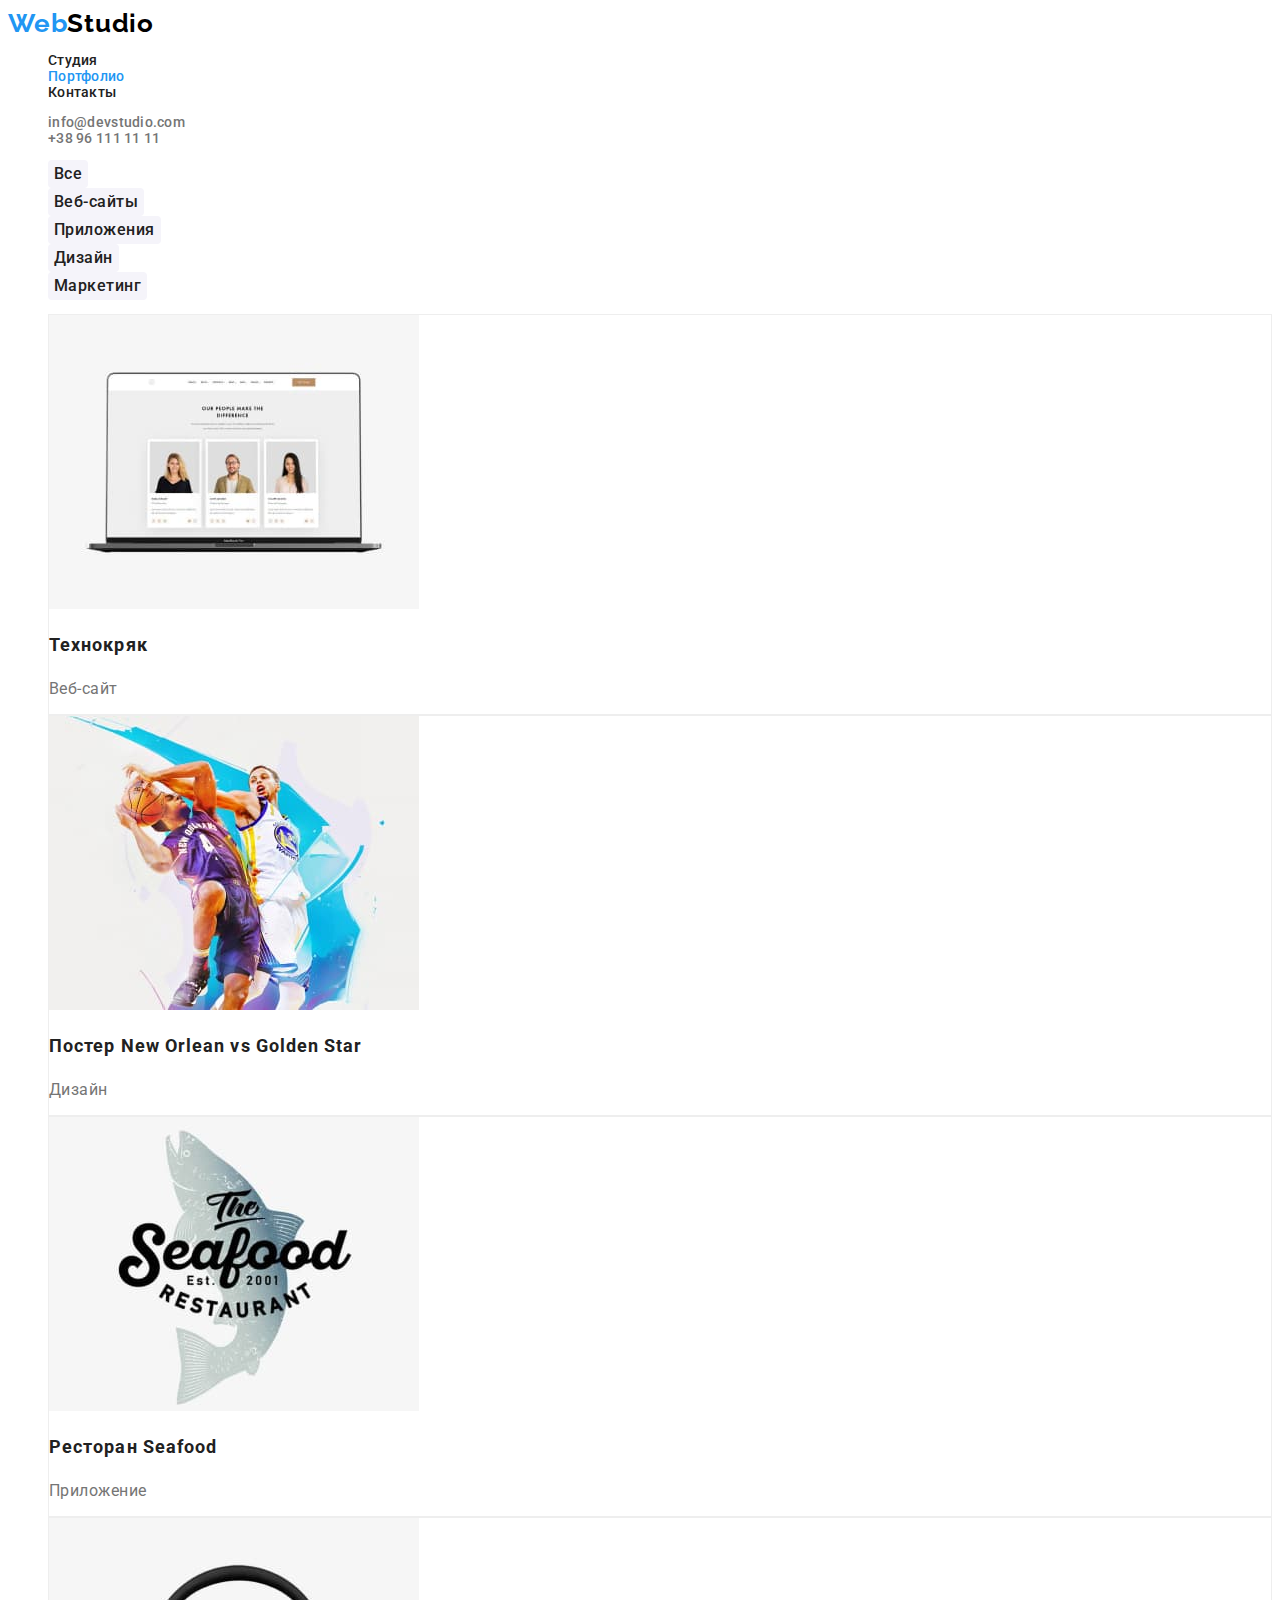
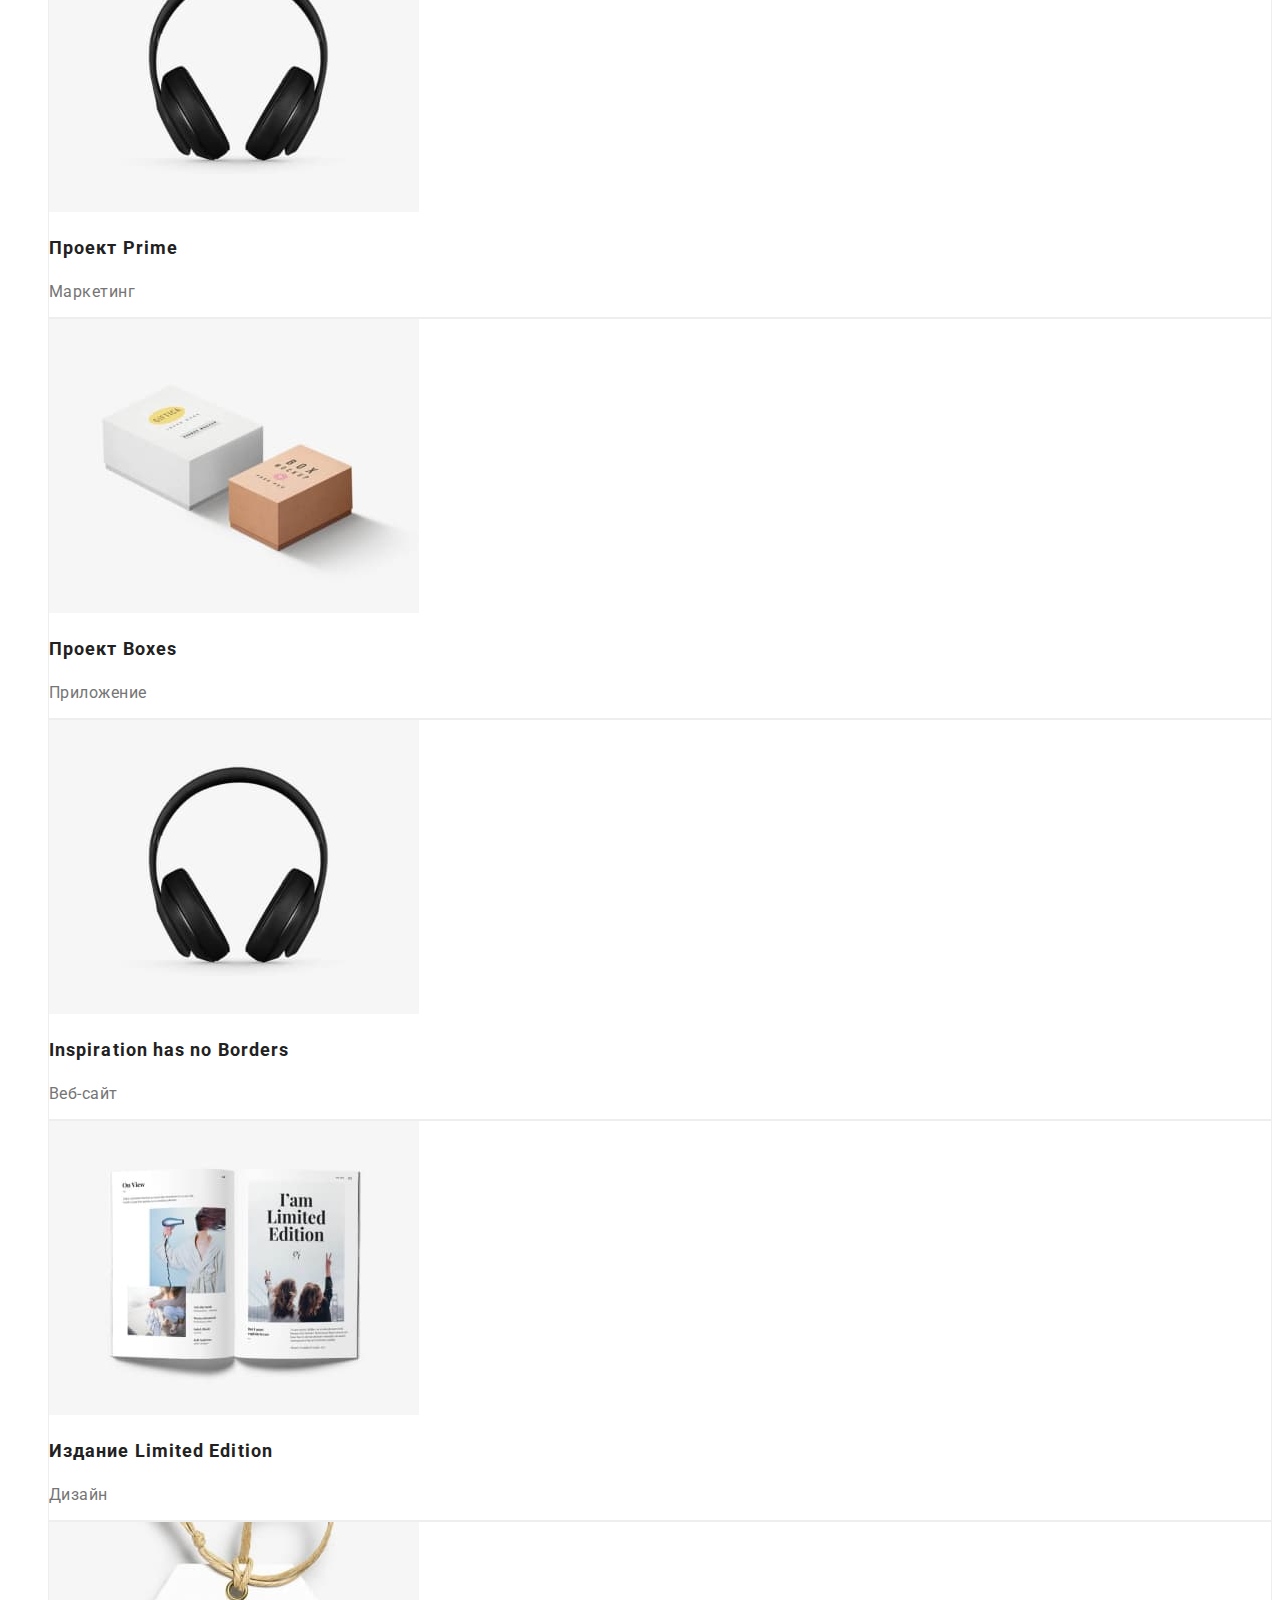
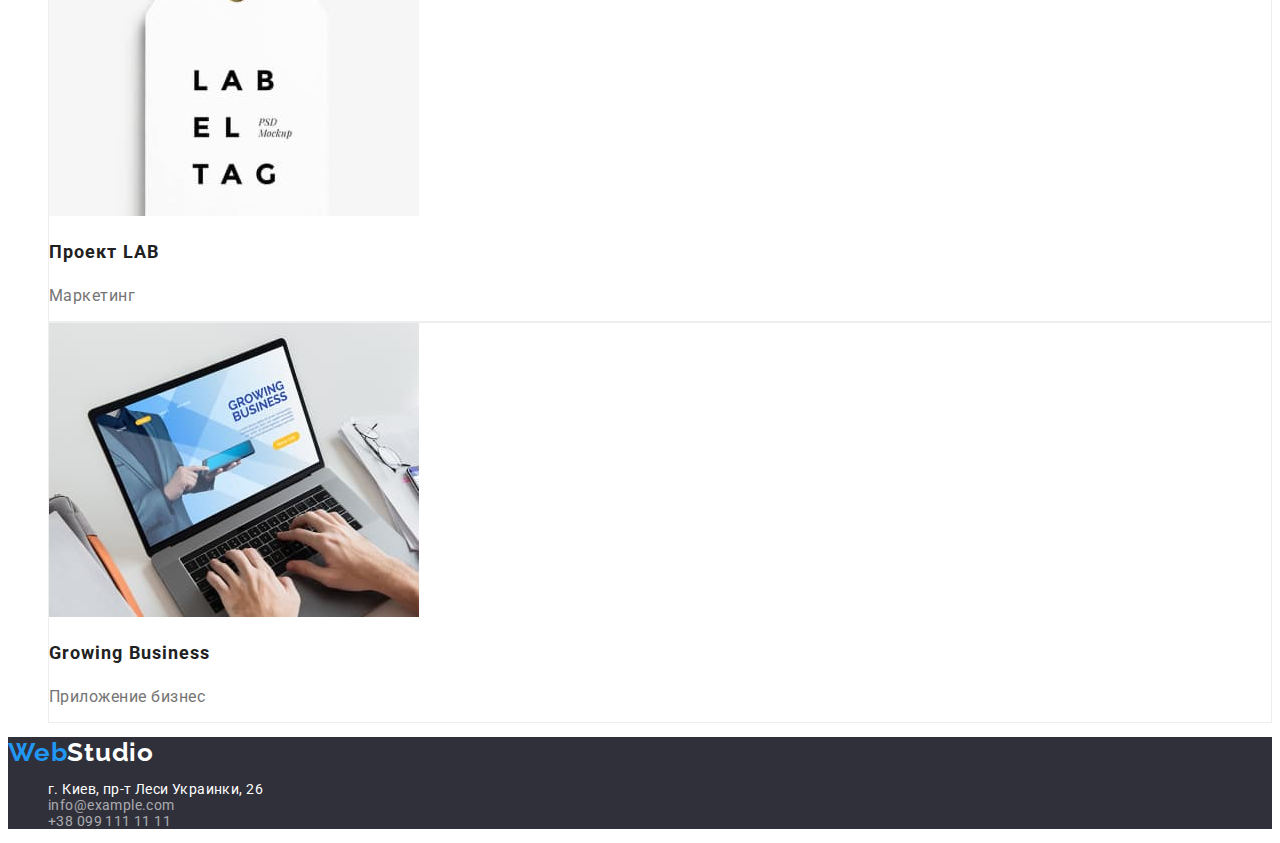
==== commit a6ffb2e8: "hw" ====
--- a/portfolio.html
+++ b/portfolio.html
@@ -19,10 +19,10 @@
             <a class="link logo" href="" lang="en">Web<span class="logo-color">Studio</span></a>
             <ul class="menu list">
                 <li class="menu-item">
-                    <a class="menu-link link current" href="./index.html">Студия</a>
+                    <a class="menu-link link" href="./index.html">Студия</a>
                 </li>
                 <li class="menu-item">
-                    <a class="menu-link link" href="./portfolio.html">Портфолио</a>
+                    <a class="menu-link link current" href="./portfolio.html">Портфолио</a>
                 </li>
                 <li class="menu-item">
                     <a class="menu-link link" href="">Контакты</a>
--- a/css/styles.css
+++ b/css/styles.css
@@ -198,19 +198,13 @@
 .portfolio-direction {
     font-weight: 400;
     font-size: 16px;
-    line-height: 30px;
+    line-height:1,88px;
     letter-spacing: 0.03em;
     color: #757575;
 }
 
-
-
-
-
-{
-
-background:var(--title-color);
-border: 1px solid #eeeeee;
-}
-
-
+.portfolio-blocks {
+    background: #FFFFFF;
+    border: 1px solid #EEEEEE;
+}
+
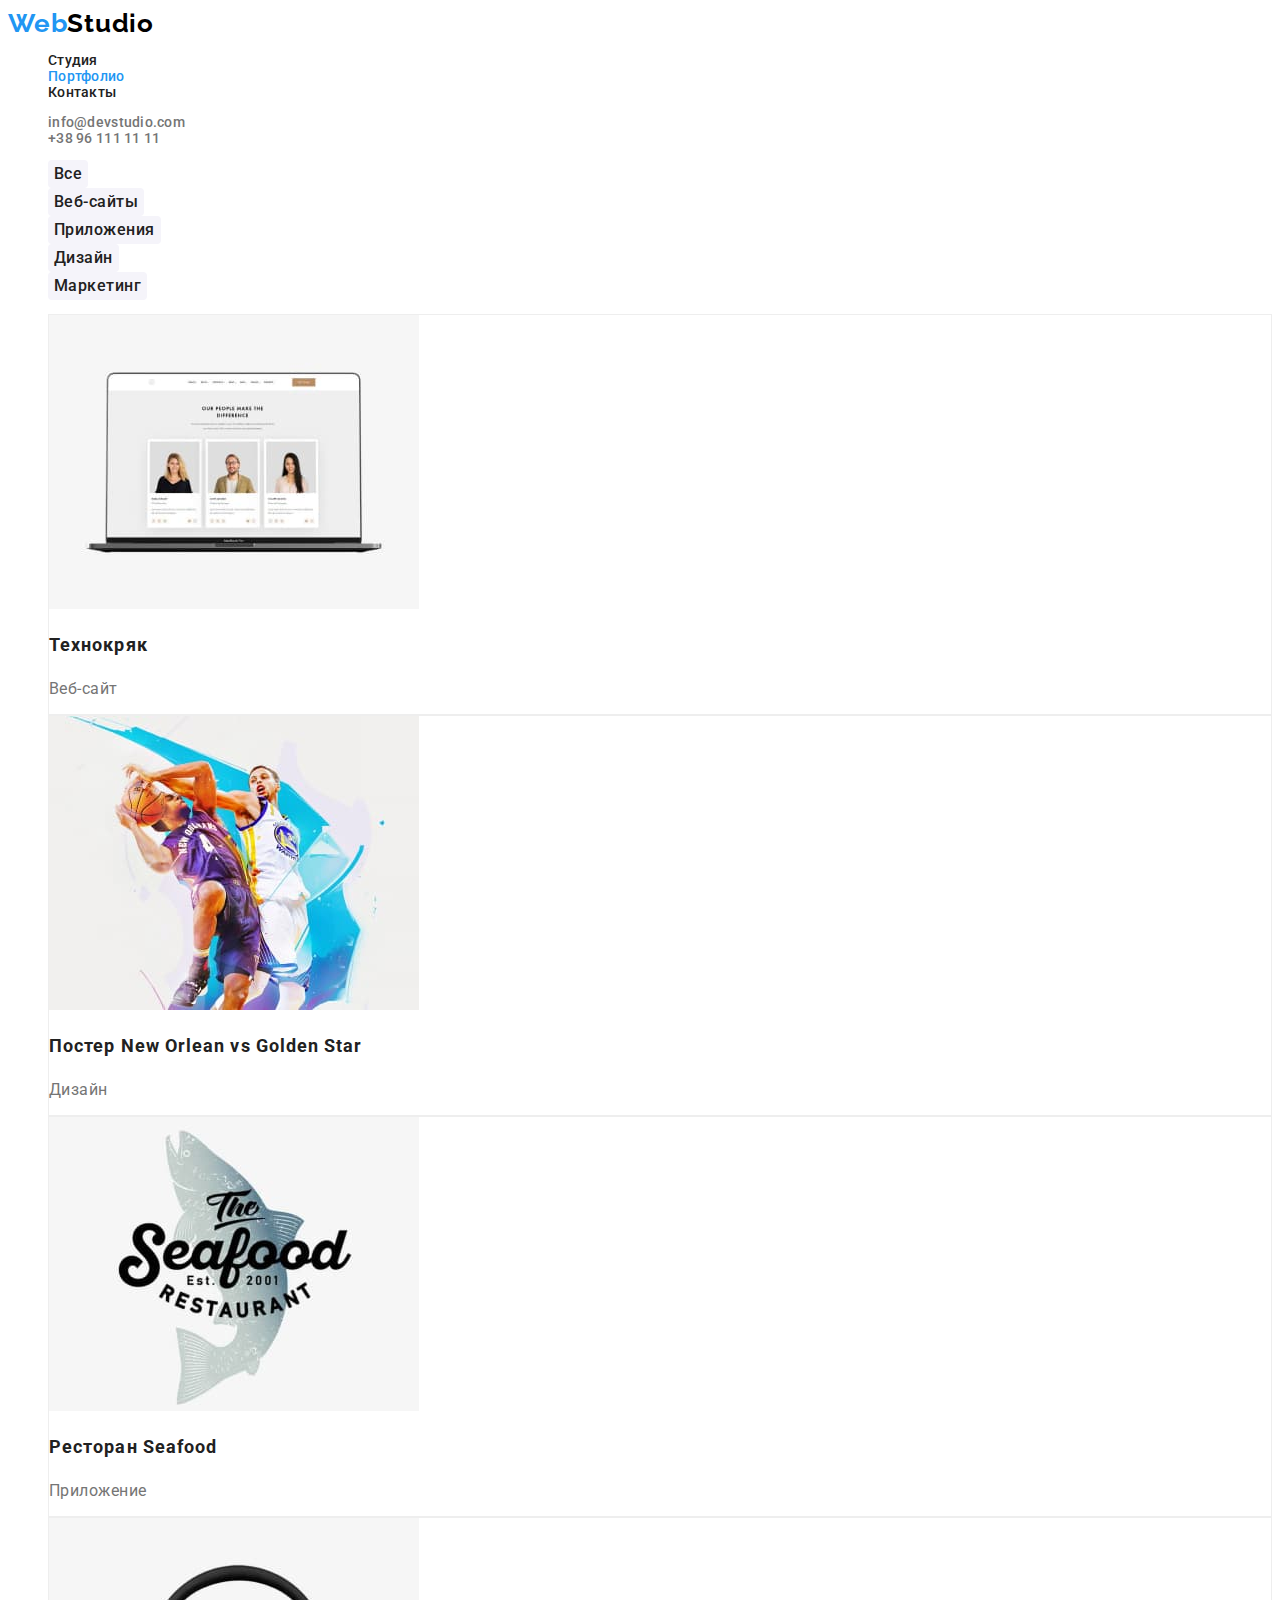
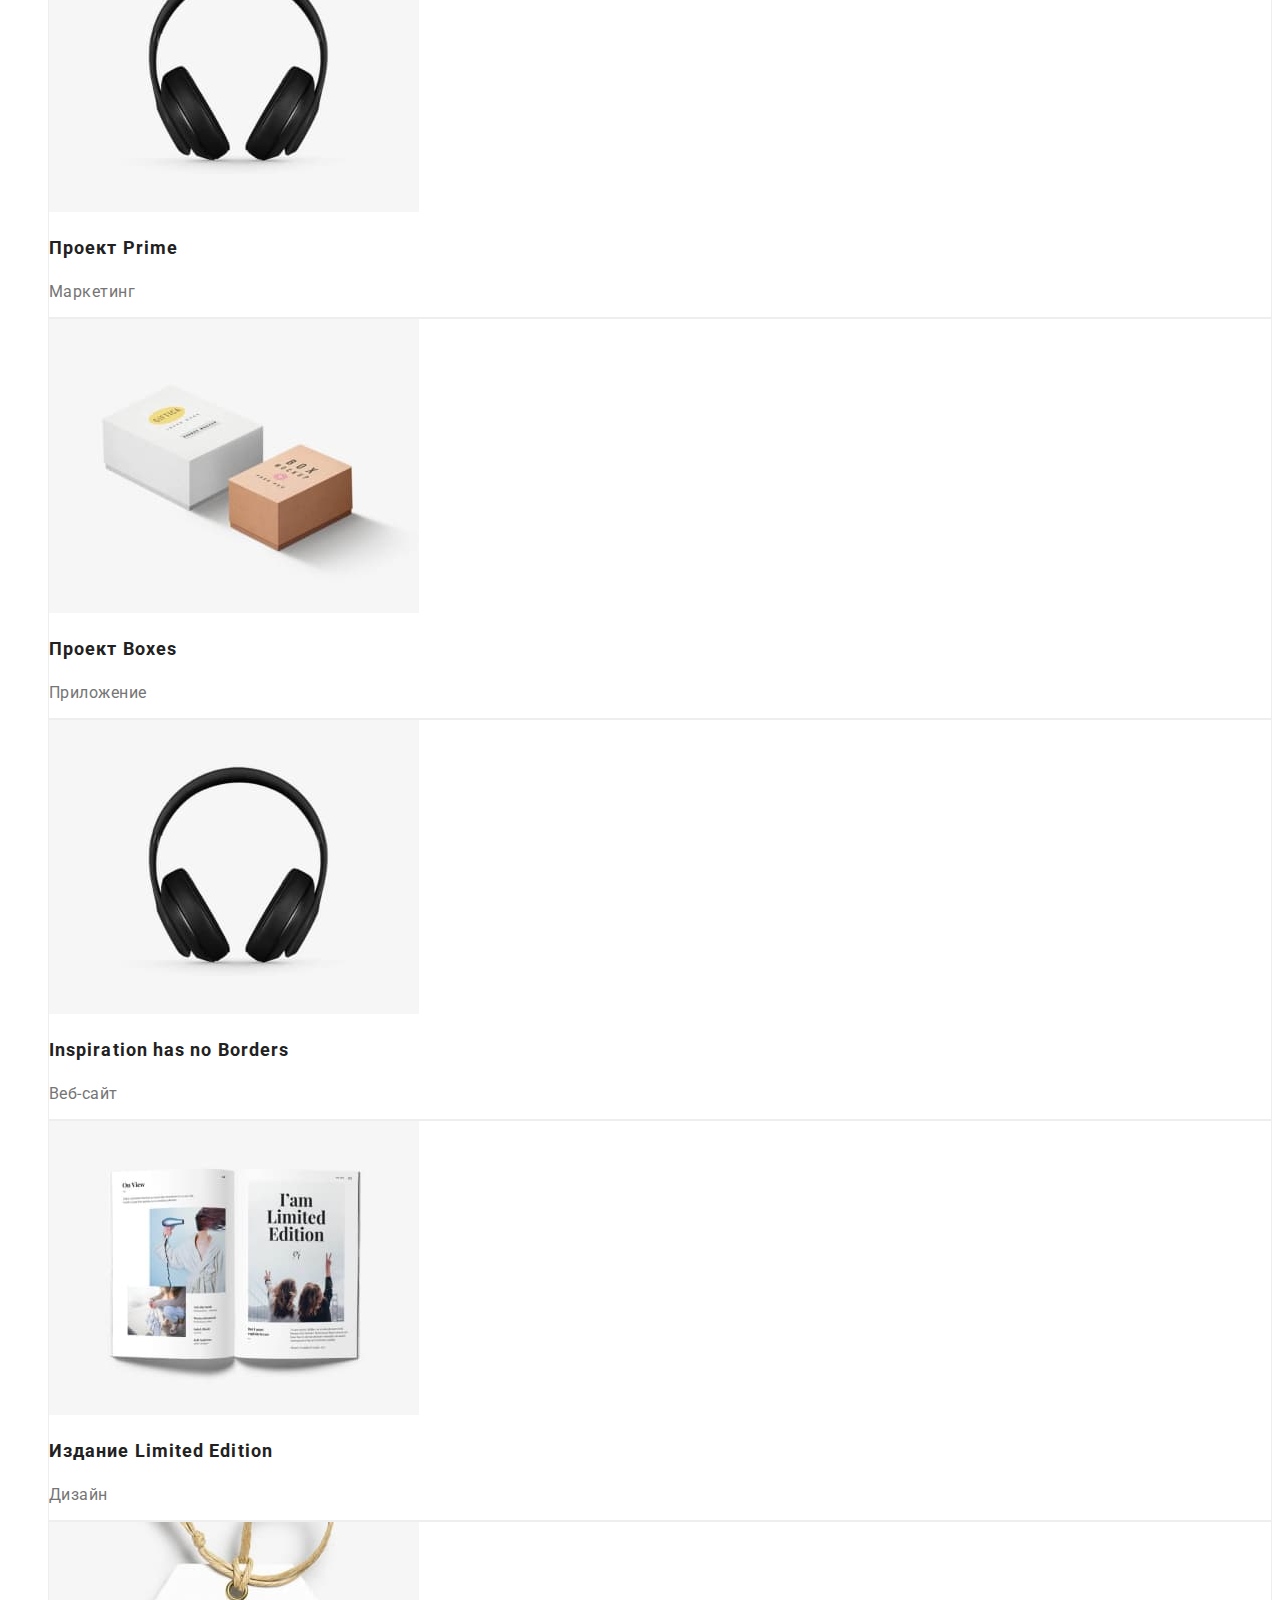
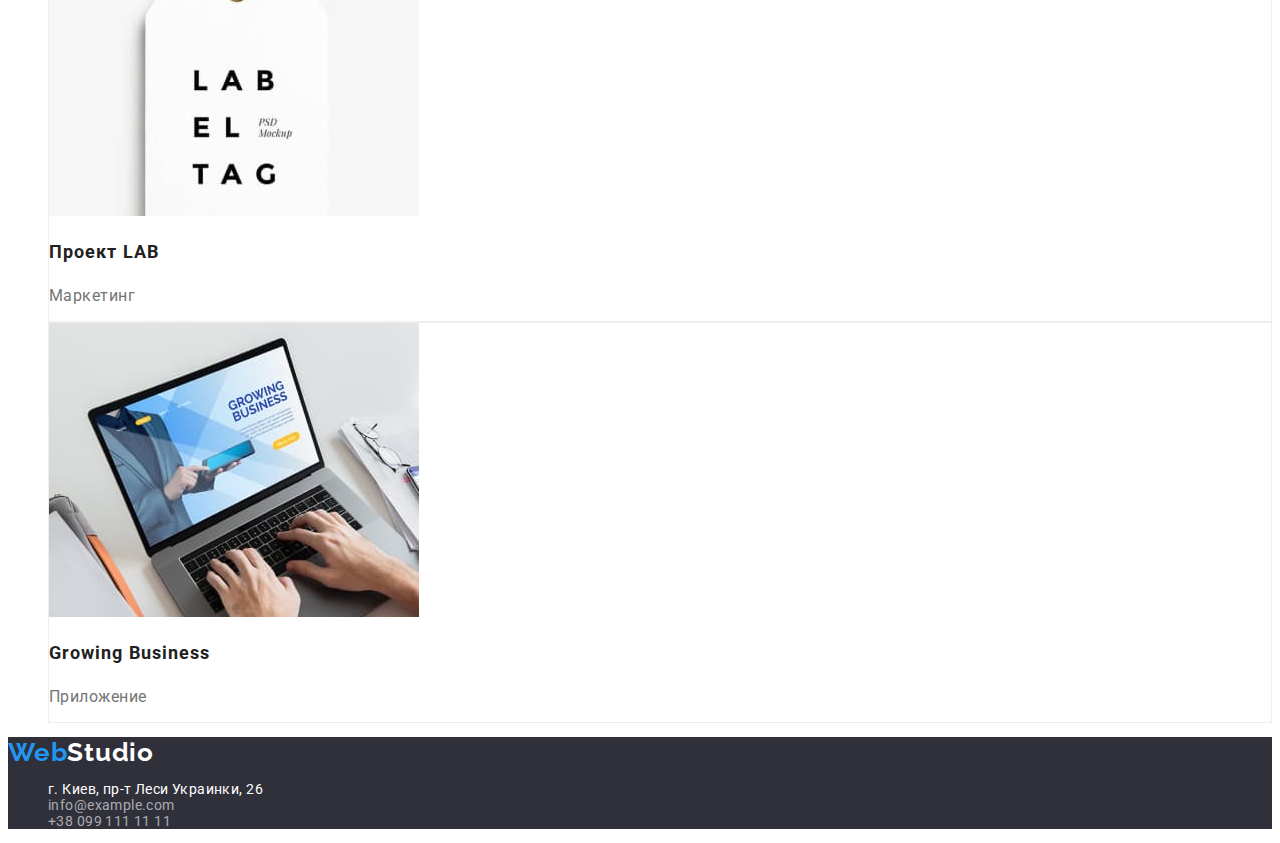
==== commit 693c507b: "Update portfolio.html" ====
--- a/portfolio.html
+++ b/portfolio.html
@@ -92,7 +92,7 @@
                     <img src="./images/our_services/project_growing_business.jpg" alt="Приложение для бизнес" width="370"
                         height="294">
                     <h2 class="portfolio-list">Growing Business</h2>
-                    <p class="portfolio-direction">Приложение бизнес</p>
+                    <p class="portfolio-direction">Приложение</p>
                 </li>
             </ul>
         </section>
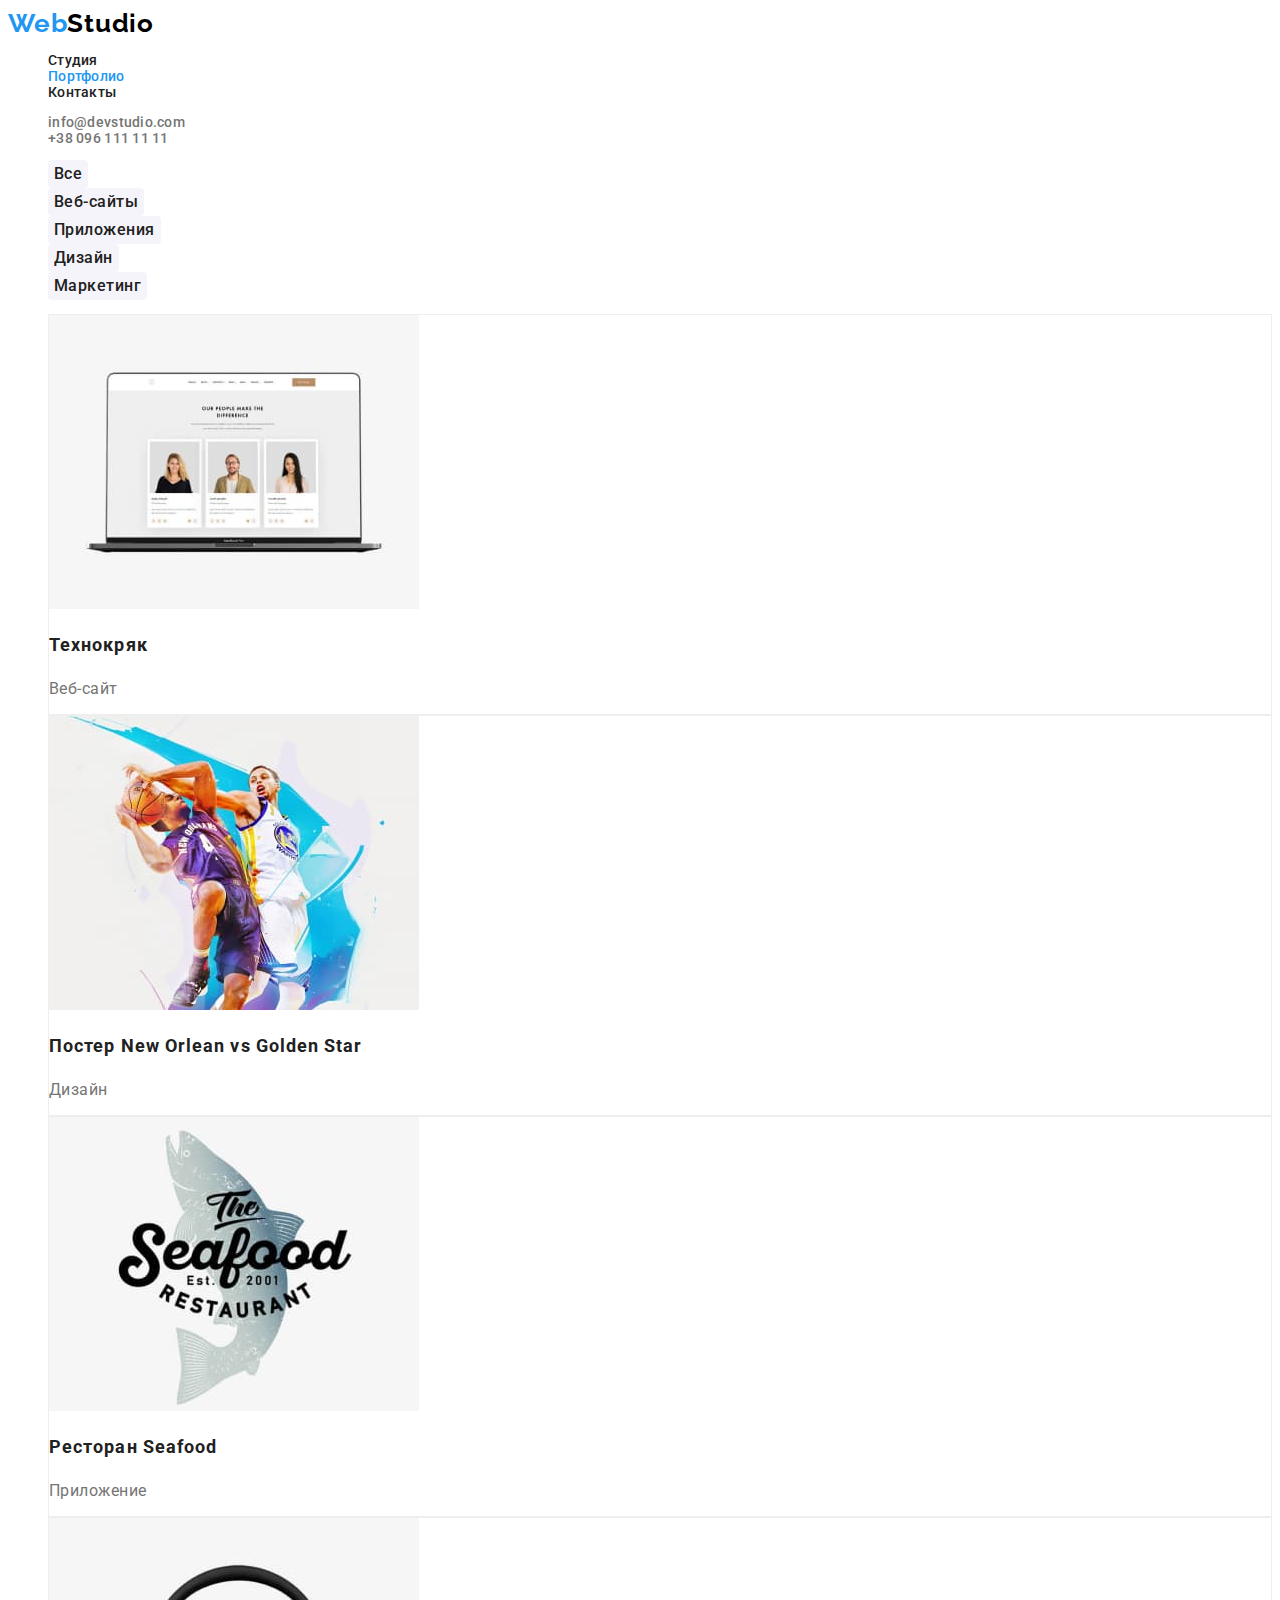
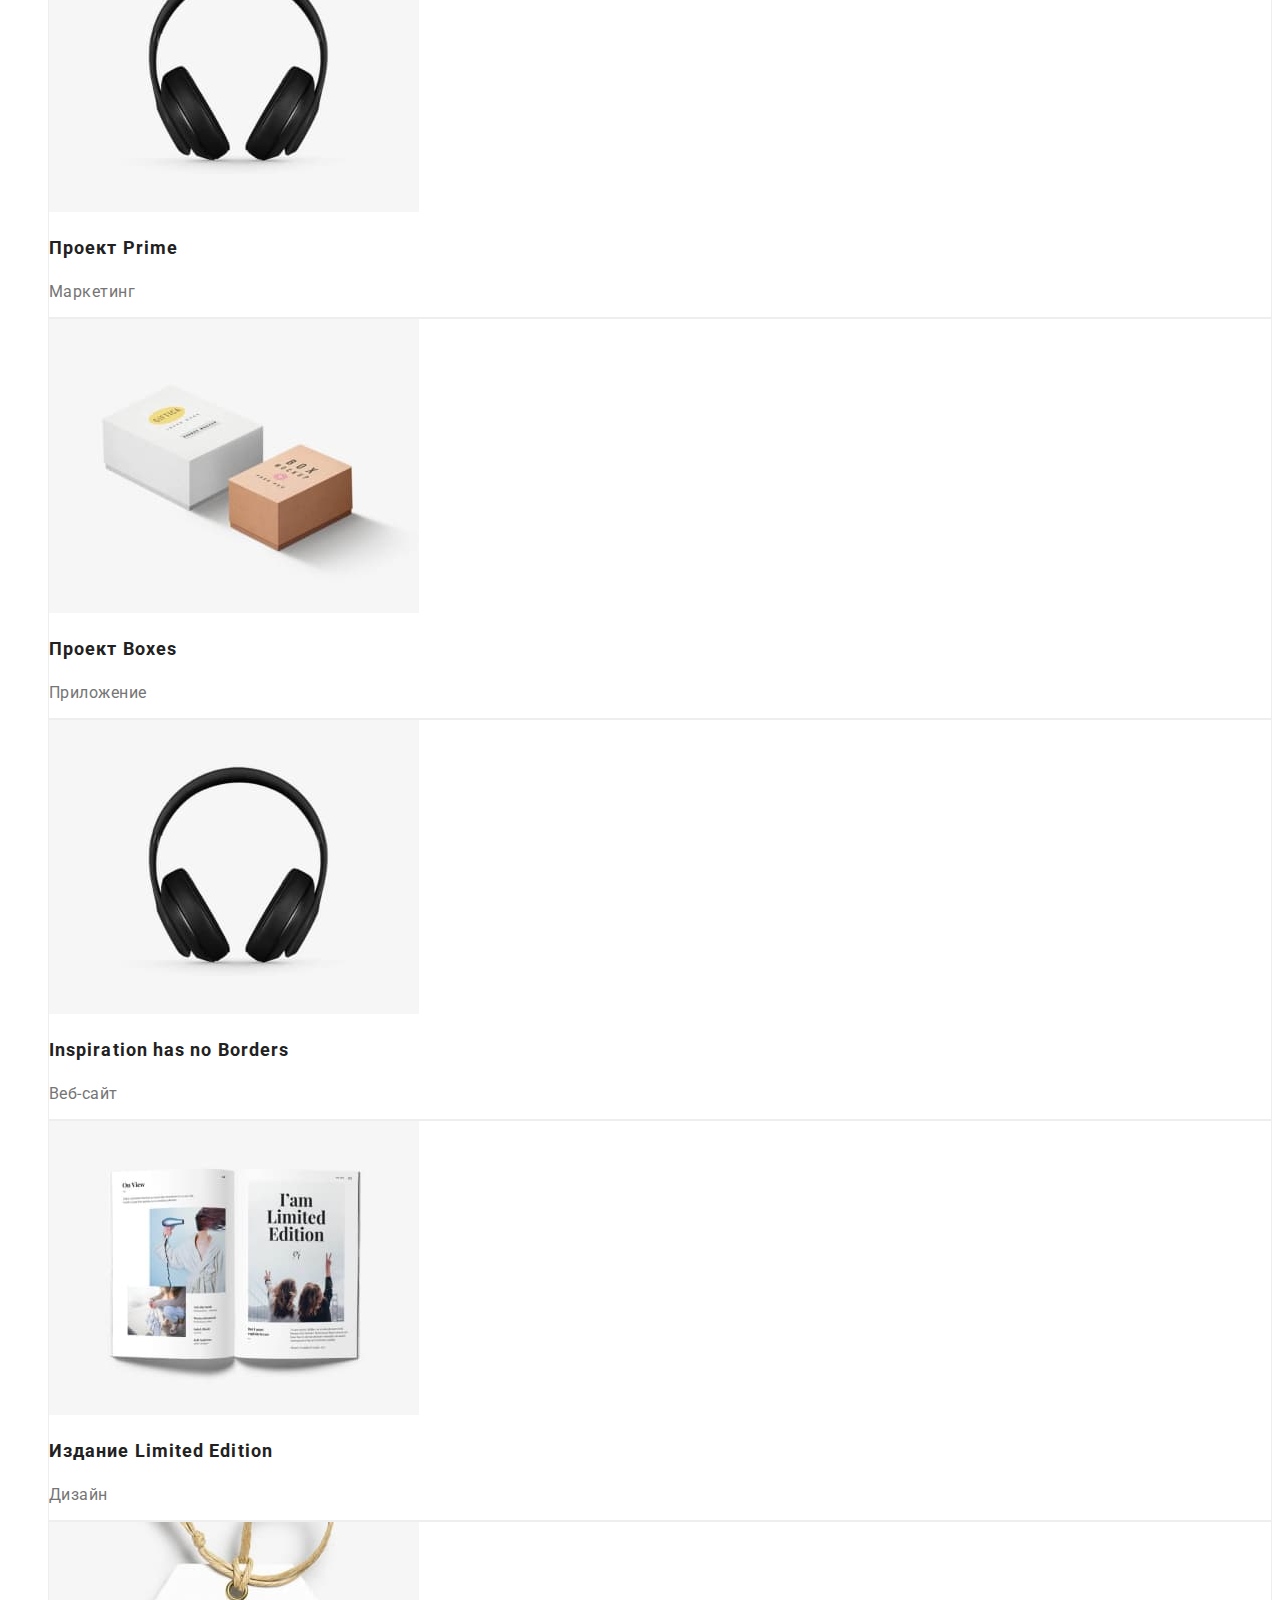
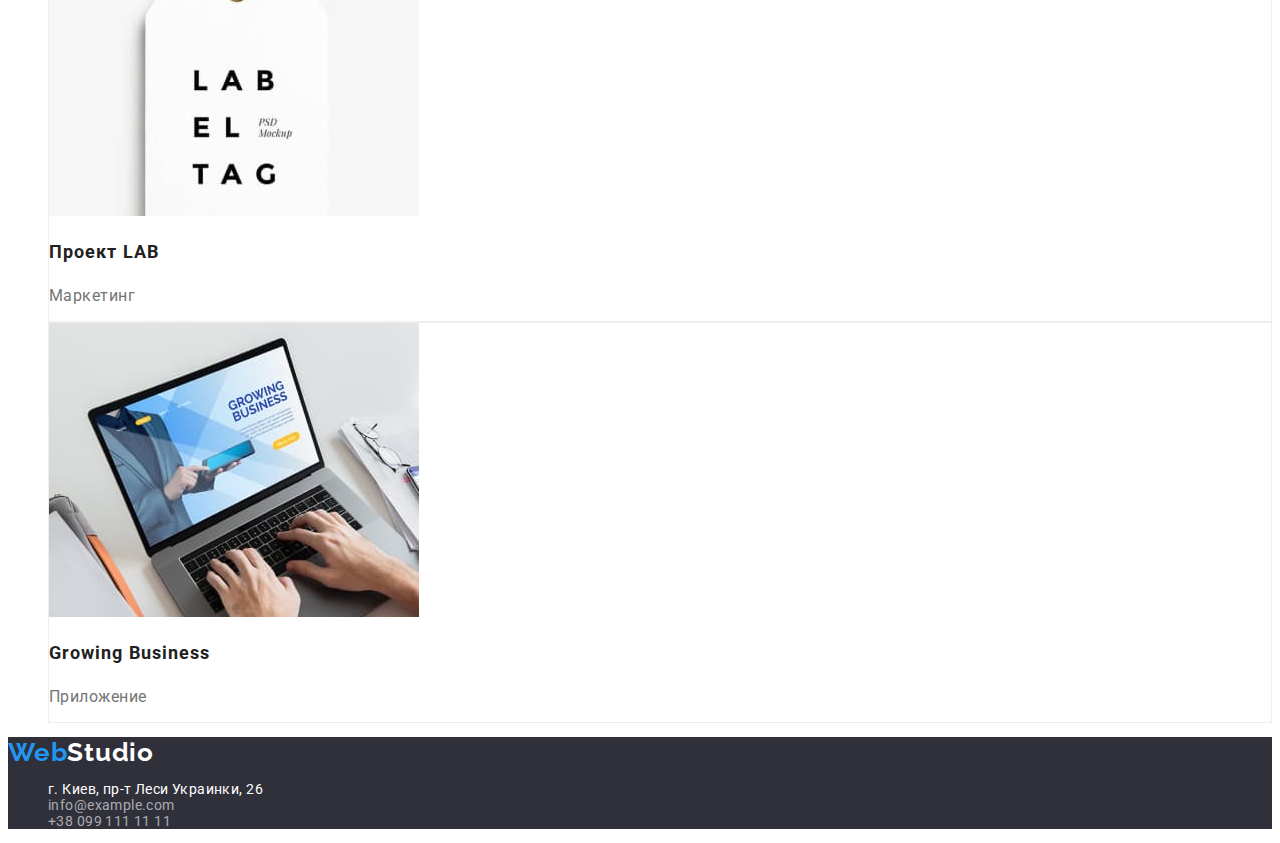
==== commit e81114d1: "hw" ====
--- a/portfolio.html
+++ b/portfolio.html
@@ -31,7 +31,7 @@
         </nav>
         <ul class="list">
             <li class=""><a class="contact link" href="mailto:info@devstudio.com">info@devstudio.com</a></li>
-            <li class=""><a class="contact link" href="tel:38961111111">+38 96 111 11 11</a></li>
+            <li class=""><a class="contact link" href="tel:380961111111">+38 096 111 11 11</a></li>
         </ul>
 </header>
 <!-- ========== PORTFOLIO ==========-->
